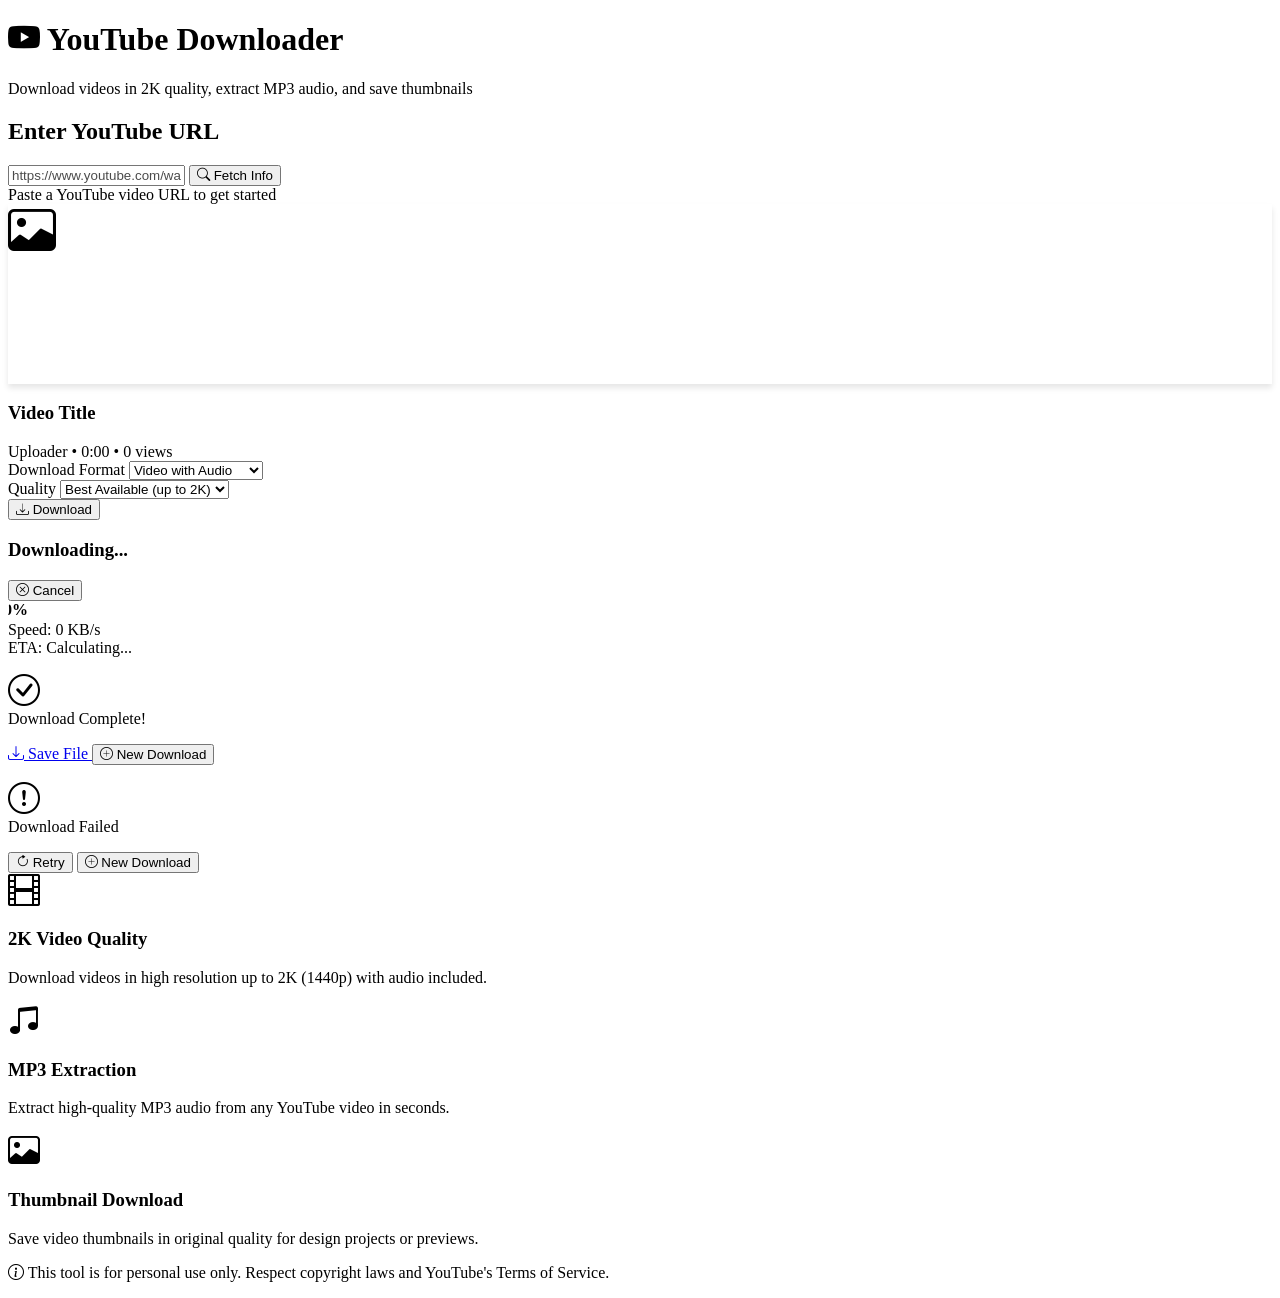
==== templates/index.html @ a752d5a1 "Initial commit of FreeYtZone website" ====
<!DOCTYPE html>
<html lang="en" data-bs-theme="dark">
<head>
    <meta charset="UTF-8">
    <meta name="viewport" content="width=device-width, initial-scale=1.0">
    <title>YouTube Downloader</title>
    <link href="https://cdn.replit.com/agent/bootstrap-agent-dark-theme.min.css" rel="stylesheet">
    <link href="https://cdn.jsdelivr.net/npm/bootstrap-icons@1.11.1/font/bootstrap-icons.css" rel="stylesheet">
    <link href="/static/css/custom.css" rel="stylesheet">
</head>
<body>
    <div class="container py-4">
        <header class="text-center mb-5">
            <h1 class="display-4">
                <i class="bi bi-youtube text-danger"></i> 
                YouTube Downloader
            </h1>
            <p class="lead">Download videos in 2K quality, extract MP3 audio, and save thumbnails</p>
        </header>

        <div class="row justify-content-center">
            <div class="col-md-10">
                <div class="card mb-4 border-0 shadow">
                    <div class="card-body p-4">
                        <h2 class="card-title h4 mb-3">Enter YouTube URL</h2>
                        <div class="input-group mb-3">
                            <input type="text" id="youtube-url" class="form-control form-control-lg" 
                                placeholder="https://www.youtube.com/watch?v=..." 
                                aria-label="YouTube URL">
                            <button class="btn btn-primary btn-lg" id="fetch-info-btn" type="button">
                                <i class="bi bi-search"></i> Fetch Info
                            </button>
                        </div>
                        <div class="form-text">
                            Paste a YouTube video URL to get started
                        </div>
                    </div>
                </div>

                <!-- Video Information Card (Hidden initially) -->
                <div id="video-info-card" class="card mb-4 shadow-sm d-none">
                    <div class="card-body p-4">
                        <div class="row">
                            <div class="col-md-4 mb-3 mb-md-0">
                                <div id="thumbnail-container" class="rounded overflow-hidden bg-dark d-flex align-items-center justify-content-center" style="height: 180px;">
                                    <i class="bi bi-image text-secondary" style="font-size: 3rem;"></i>
                                </div>
                            </div>
                            <div class="col-md-8">
                                <h3 id="video-title" class="h5 mb-2">Video Title</h3>
                                <div class="mb-2 small text-secondary">
                                    <span id="video-uploader">Uploader</span> • 
                                    <span id="video-duration">0:00</span> • 
                                    <span id="video-views">0 views</span>
                                </div>
                                
                                <div class="mb-3">
                                    <label for="format-select" class="form-label">Download Format</label>
                                    <select class="form-select" id="format-select">
                                        <option value="video">Video with Audio</option>
                                        <option value="audio">Audio Only (MP3)</option>
                                        <option value="thumbnail">Original Thumbnail</option>
                                    </select>
                                </div>
                                
                                <div id="quality-container" class="mb-3">
                                    <label for="quality-select" class="form-label">Quality</label>
                                    <select class="form-select" id="quality-select">
                                        <option value="best">Best Available (up to 2K)</option>
                                        <!-- Dynamic options will be added here -->
                                    </select>
                                </div>
                                
                                <div class="d-grid">
                                    <button id="download-btn" class="btn btn-success">
                                        <i class="bi bi-download"></i> Download
                                    </button>
                                </div>
                            </div>
                        </div>
                    </div>
                </div>

                <!-- Download Progress Card (Hidden initially) -->
                <div id="download-progress-card" class="card mb-4 shadow-sm d-none">
                    <div class="card-body p-4">
                        <div class="d-flex align-items-center justify-content-between mb-3">
                            <h3 class="h5 mb-0">Downloading...</h3>
                            <button id="cancel-btn" class="btn btn-sm btn-outline-danger">
                                <i class="bi bi-x-circle"></i> Cancel
                            </button>
                        </div>
                        
                        <div class="progress mb-2" style="height: 20px;">
                            <div id="progress-bar" class="progress-bar progress-bar-striped progress-bar-animated" 
                                 role="progressbar" style="width: 0%;" 
                                 aria-valuenow="0" aria-valuemin="0" aria-valuemax="100">0%</div>
                        </div>
                        
                        <div class="d-flex justify-content-between small text-secondary">
                            <div id="download-speed">Speed: 0 KB/s</div>
                            <div id="download-eta">ETA: Calculating...</div>
                        </div>
                        
                        <div id="download-complete-container" class="mt-3 text-center d-none">
                            <p class="text-success mb-3">
                                <i class="bi bi-check-circle" style="font-size: 2rem;"></i><br>
                                Download Complete!
                            </p>
                            <a id="download-link" href="#" class="btn btn-primary" download>
                                <i class="bi bi-download"></i> Save File
                            </a>
                            <button id="new-download-btn" class="btn btn-outline-secondary ms-2">
                                <i class="bi bi-plus-circle"></i> New Download
                            </button>
                        </div>
                        
                        <div id="download-error-container" class="mt-3 text-center d-none">
                            <p class="text-danger mb-3">
                                <i class="bi bi-exclamation-circle" style="font-size: 2rem;"></i><br>
                                Download Failed
                            </p>
                            <p id="error-message" class="text-danger"></p>
                            <button id="retry-btn" class="btn btn-outline-primary">
                                <i class="bi bi-arrow-clockwise"></i> Retry
                            </button>
                            <button id="new-download-btn-error" class="btn btn-outline-secondary ms-2">
                                <i class="bi bi-plus-circle"></i> New Download
                            </button>
                        </div>
                    </div>
                </div>
            </div>
        </div>

        <!-- Information Cards -->
        <div class="row mt-3 g-4">
            <div class="col-md-4">
                <div class="card h-100 border-0 shadow-sm">
                    <div class="card-body p-4 text-center">
                        <i class="bi bi-film text-primary mb-3" style="font-size: 2rem;"></i>
                        <h3 class="h5">2K Video Quality</h3>
                        <p class="card-text">Download videos in high resolution up to 2K (1440p) with audio included.</p>
                    </div>
                </div>
            </div>
            <div class="col-md-4">
                <div class="card h-100 border-0 shadow-sm">
                    <div class="card-body p-4 text-center">
                        <i class="bi bi-music-note-beamed text-success mb-3" style="font-size: 2rem;"></i>
                        <h3 class="h5">MP3 Extraction</h3>
                        <p class="card-text">Extract high-quality MP3 audio from any YouTube video in seconds.</p>
                    </div>
                </div>
            </div>
            <div class="col-md-4">
                <div class="card h-100 border-0 shadow-sm">
                    <div class="card-body p-4 text-center">
                        <i class="bi bi-image text-info mb-3" style="font-size: 2rem;"></i>
                        <h3 class="h5">Thumbnail Download</h3>
                        <p class="card-text">Save video thumbnails in original quality for design projects or previews.</p>
                    </div>
                </div>
            </div>
        </div>

        <!-- Footer -->
        <footer class="mt-5 text-center text-secondary small">
            <p>
                <i class="bi bi-info-circle"></i> This tool is for personal use only. Respect copyright laws and YouTube's Terms of Service.
            </p>
        </footer>
    </div>

    <script src="https://cdn.jsdelivr.net/npm/bootstrap@5.3.0-alpha1/dist/js/bootstrap.bundle.min.js"></script>
    <script src="/static/js/script.js"></script>
</body>
</html>
---- static/css/custom.css ----
/* Custom styles for YouTube Downloader */

/* Remove default outline on form controls and buttons */
.form-control:focus,
.btn:focus,
.form-select:focus {
    box-shadow: 0 0 0 0.2rem rgba(13, 110, 253, 0.25);
}

/* Custom thumbnail container with smooth transition */
#thumbnail-container {
    transition: all 0.3s ease;
    box-shadow: 0 4px 6px rgba(0, 0, 0, 0.1);
    background-size: cover;
    background-position: center;
    background-repeat: no-repeat;
}

/* Progress bar custom styling */
.progress {
    height: 25px;
    background-color: var(--bs-dark);
    border-radius: 0.5rem;
    overflow: hidden;
}

.progress-bar {
    font-weight: bold;
    padding: 0 0.5rem;
    display: flex;
    align-items: center;
    justify-content: center;
    transition: width 0.5s ease;
}

/* Card hover effects */
.card {
    transition: transform 0.3s ease, box-shadow 0.3s ease;
}

.card:hover {
    transform: translateY(-5px);
    box-shadow: 0 10px 20px rgba(0, 0, 0, 0.1) !important;
}

/* Animation for the download complete icon */
@keyframes pulse {
    0% { transform: scale(1); }
    50% { transform: scale(1.1); }
    100% { transform: scale(1); }
}

#download-complete-container .bi-check-circle,
#download-error-container .bi-exclamation-circle {
    animation: pulse 2s infinite;
}

/* Button hover effects */
.btn {
    transition: all 0.3s ease;
}

.btn-primary:hover {
    background-color: var(--bs-primary);
    filter: brightness(1.1);
}

.btn-success:hover {
    background-color: var(--bs-success);
    filter: brightness(1.1);
}

/* Improved focus styles for accessibility */
a:focus, button:focus, input:focus, select:focus {
    outline: 2px solid var(--bs-primary);
    outline-offset: 2px;
}

/* Custom placeholder color */
::placeholder {
    color: var(--bs-secondary) !important;
    opacity: 0.7 !important;
}

/* Loading spinner */
.spinner-border {
    width: 1.5rem;
    height: 1.5rem;
}
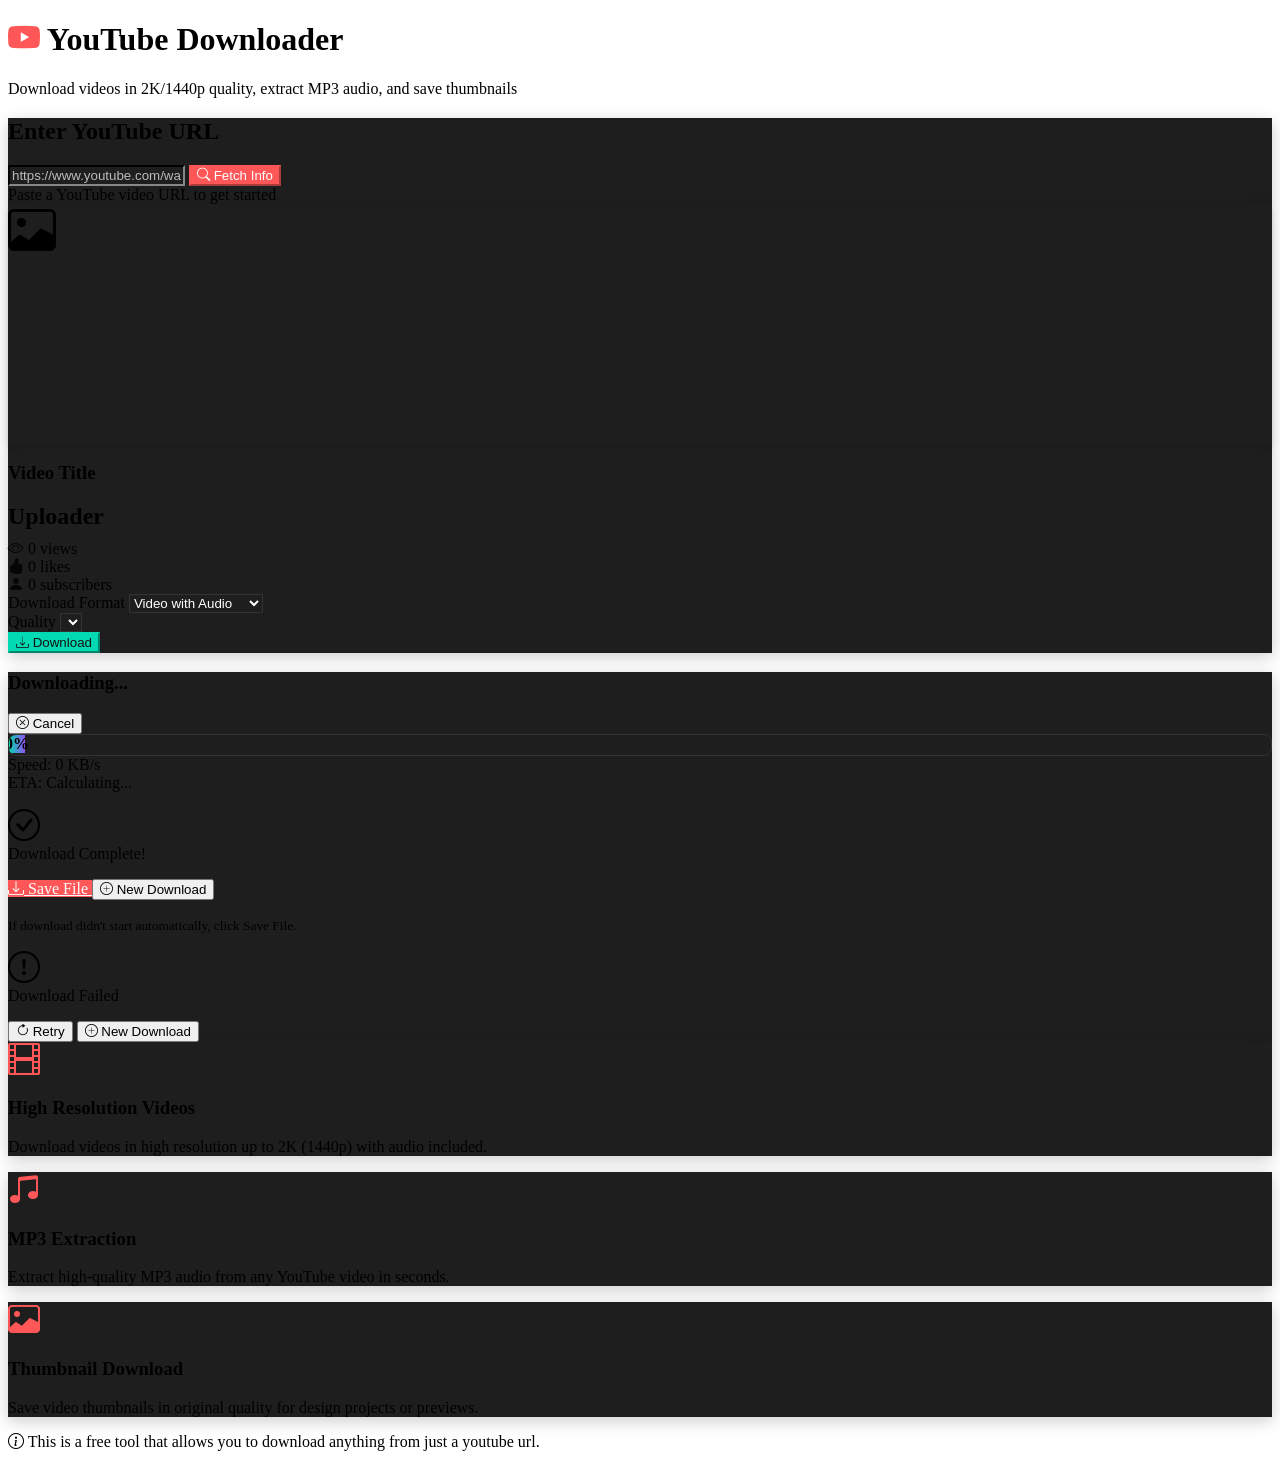
==== commit aa91c820: "Enhanced: Improved 2K/1440p quality detection and display + fixed linting errors" ====
--- a/templates/index.html
+++ b/templates/index.html
@@ -15,7 +15,7 @@
                 <i class="bi bi-youtube text-danger"></i> 
                 YouTube Downloader
             </h1>
-            <p class="lead">Download videos in 2K quality, extract MP3 audio, and save thumbnails</p>
+            <p class="lead">Download videos in <span class="badge bg-success">2K/1440p</span> quality, extract MP3 audio, and save thumbnails</p>
         </header>
 
         <div class="row justify-content-center">
@@ -42,16 +42,32 @@
                     <div class="card-body p-4">
                         <div class="row">
                             <div class="col-md-4 mb-3 mb-md-0">
-                                <div id="thumbnail-container" class="rounded overflow-hidden bg-dark d-flex align-items-center justify-content-center" style="height: 180px;">
+                                <div id="thumbnail-container" class="position-relative rounded overflow-hidden bg-dark d-flex align-items-center justify-content-center" style="height: 240px;">
                                     <i class="bi bi-image text-secondary" style="font-size: 3rem;"></i>
                                 </div>
                             </div>
                             <div class="col-md-8">
                                 <h3 id="video-title" class="h5 mb-2">Video Title</h3>
-                                <div class="mb-2 small text-secondary">
-                                    <span id="video-uploader">Uploader</span> • 
-                                    <span id="video-duration">0:00</span> • 
-                                    <span id="video-views">0 views</span>
+                                <div class="mb-3">
+                                    <div class="d-flex align-items-center mb-2">
+                                        <img id="channel-logo" src="" alt="Channel Logo" class="channel-logo rounded-circle me-2" style="display:none; width:56px; height:56px;">
+                                        <span id="video-uploader" class="fs-4 fw-bold">Uploader</span>
+                                    </div>
+                                    
+                                    <div class="video-stats d-flex flex-wrap gap-3 text-secondary">
+                                        <div class="d-flex align-items-center">
+                                            <i class="bi bi-eye me-1"></i>
+                                            <span id="video-views">0 views</span>
+                                        </div>
+                                        <div class="d-flex align-items-center">
+                                            <i class="bi bi-hand-thumbs-up-fill me-1"></i>
+                                            <span id="video-likes">0 likes</span>
+                                        </div>
+                                        <div class="d-flex align-items-center">
+                                            <i class="bi bi-person-fill me-1"></i>
+                                            <span id="channel-subscribers">0 subscribers</span>
+                                        </div>
+                                    </div>
                                 </div>
                                 
                                 <div class="mb-3">
@@ -66,9 +82,9 @@
                                 <div id="quality-container" class="mb-3">
                                     <label for="quality-select" class="form-label">Quality</label>
                                     <select class="form-select" id="quality-select">
-                                        <option value="best">Best Available (up to 2K)</option>
                                         <!-- Dynamic options will be added here -->
                                     </select>
+                                    <div id="best-quality-info" class="form-text text-muted"></div>
                                 </div>
                                 
                                 <div class="d-grid">
@@ -113,6 +129,7 @@
                             <button id="new-download-btn" class="btn btn-outline-secondary ms-2">
                                 <i class="bi bi-plus-circle"></i> New Download
                             </button>
+                            <p class="mt-2 text-muted"><small>If download didn't start automatically, click Save File.</small></p>
                         </div>
                         
                         <div id="download-error-container" class="mt-3 text-center d-none">
@@ -139,8 +156,8 @@
                 <div class="card h-100 border-0 shadow-sm">
                     <div class="card-body p-4 text-center">
                         <i class="bi bi-film text-primary mb-3" style="font-size: 2rem;"></i>
-                        <h3 class="h5">2K Video Quality</h3>
-                        <p class="card-text">Download videos in high resolution up to 2K (1440p) with audio included.</p>
+                        <h3 class="h5">High Resolution Videos</h3>
+                        <p class="card-text">Download videos in high resolution up to <span class="badge bg-success">2K (1440p)</span> with audio included.</p>
                     </div>
                 </div>
             </div>
@@ -167,7 +184,7 @@
         <!-- Footer -->
         <footer class="mt-5 text-center text-secondary small">
             <p>
-                <i class="bi bi-info-circle"></i> This tool is for personal use only. Respect copyright laws and YouTube's Terms of Service.
+                <i class="bi bi-info-circle"></i> This is a free tool that allows you to download anything from just a youtube url.
             </p>
         </footer>
     </div>
--- a/static/css/custom.css
+++ b/static/css/custom.css
@@ -11,7 +11,7 @@
 #thumbnail-container {
     transition: all 0.3s ease;
     box-shadow: 0 4px 6px rgba(0, 0, 0, 0.1);
-    background-size: cover;
+    background-size: contain;
     background-position: center;
     background-repeat: no-repeat;
 }
@@ -87,3 +87,179 @@
     width: 1.5rem;
     height: 1.5rem;
 }
+
+/* Channel logo next to uploader */
+.channel-logo {
+    width: 56px;
+    height: 56px;
+    object-fit: cover;
+}
+
+/* Video stats styling */
+.video-stats {
+    margin-top: 10px;
+}
+
+.video-stats i {
+    font-size: 1rem;
+    opacity: 0.8;
+}
+
+/* Duration badge overlay on thumbnail */
+.duration-badge {
+    position: absolute;
+    bottom: 8px;
+    right: 8px;
+    background-color: rgba(0, 0, 0, 0.75);
+    color: #fff;
+    padding: 2px 6px;
+    border-radius: 3px;
+    font-size: 0.75rem;
+}
+
+#video-uploader {
+    font-size: 1.5rem !important;
+    font-weight: bold !important;
+}
+
+[data-bs-theme="dark"] {
+  /* Vibrant and Dynamic color scheme inspired by award-winning websites */
+  --bs-body-bg: #121212; /* Deep dark background */
+  --bs-body-color: #ffffff; /* Crisp white text */
+  --bs-emphasis-color: #ffffff;
+  --bs-secondary-color: #cccccc; /* Light gray for secondary text */
+  
+  --bs-tertiary-bg: #1E1E1E; /* Slightly lighter dark for cards and inputs */
+  --bs-primary: #FF5757; /* Vibrant red-orange as primary color */
+  --bs-primary-rgb: 255, 87, 87;
+  
+  --bs-success: #00D9B2; /* Bright teal as accent/success color */
+  --bs-success-rgb: 0, 217, 178;
+  
+  --bs-border-color: #333333; /* Subtle borders */
+  --bs-link-color: #00D9B2; /* Match accent color for links */
+  --bs-link-hover-color: #40E0D0; /* Lighter version on hover */
+
+  /* YouTube-themed accent for the logo */
+  --theme-accent-icon: #FF5757;
+  
+  /* Additional colors for variety */
+  --vibrant-purple: #9352F3;
+  --vibrant-purple-rgb: 147, 82, 243;
+  --soft-yellow: #FFC857;
+}
+
+/* Override existing styles for specific elements to use new theme */
+[data-bs-theme="dark"] .display-4 .bi-youtube {
+  color: var(--theme-accent-icon) !important;
+}
+
+[data-bs-theme="dark"] .progress {
+  background-color: var(--bs-tertiary-bg); 
+  border: 1px solid #333;
+}
+
+[data-bs-theme="dark"] .progress-bar {
+  background: linear-gradient(90deg, var(--bs-success) 0%, var(--vibrant-purple) 100%);
+  color: #000;
+  font-weight: 600;
+}
+
+[data-bs-theme="dark"] .form-control,
+[data-bs-theme="dark"] .form-select {
+  background-color: var(--bs-tertiary-bg);
+  border-color: var(--bs-border-color);
+  color: var(--bs-body-color);
+}
+
+[data-bs-theme="dark"] .form-control::placeholder,
+[data-bs-theme="dark"] .form-select::placeholder {
+  color: var(--bs-secondary-color);
+  opacity: 0.7;
+}
+
+[data-bs-theme="dark"] .btn-primary {
+  background-color: var(--bs-primary);
+  border-color: var(--bs-primary);
+  color: var(--bs-body-color);
+}
+
+[data-bs-theme="dark"] .btn-primary:hover {
+  background-color: #FF7070;
+  border-color: #FF7070;
+}
+
+[data-bs-theme="dark"] .btn-success {
+  background-color: var(--bs-success);
+  border-color: var(--bs-success);
+  color: #121212;
+  font-weight: 500;
+}
+
+[data-bs-theme="dark"] .btn-success:hover {
+  background-color: #00F5C8;
+  border-color: #00F5C8;
+}
+
+[data-bs-theme="dark"] .btn-outline-secondary {
+  --bs-btn-color: var(--bs-secondary-color);
+  --bs-btn-border-color: var(--bs-secondary-color);
+  --bs-btn-hover-bg: #444444;
+  --bs-btn-hover-color: var(--bs-body-color);
+  --bs-btn-active-bg: #444444;
+  --bs-btn-active-color: var(--bs-body-color);
+}
+
+[data-bs-theme="dark"] .btn-outline-danger {
+  --bs-btn-color: var(--bs-primary);
+  --bs-btn-border-color: var(--bs-primary);
+  --bs-btn-hover-bg: var(--bs-primary);
+  --bs-btn-hover-color: var(--bs-body-color);
+}
+
+[data-bs-theme="dark"] .card {
+  background-color: var(--bs-tertiary-bg);
+  border: none;
+  box-shadow: 0 4px 15px rgba(0, 0, 0, 0.2);
+}
+
+[data-bs-theme="dark"] .card-body {
+  border-radius: inherit;
+}
+
+[data-bs-theme="dark"] .card:hover {
+  box-shadow: 0 8px 25px rgba(255, 87, 87, 0.15) !important;
+}
+
+/* Custom styling for information cards */
+[data-bs-theme="dark"] .row.mt-3 .card:nth-child(1) i {
+  color: var(--bs-primary) !important;
+}
+
+[data-bs-theme="dark"] .row.mt-3 .card:nth-child(2) i {
+  color: var(--vibrant-purple) !important;
+}
+
+[data-bs-theme="dark"] .row.mt-3 .card:nth-child(3) i {
+  color: var(--bs-success) !important;
+}
+
+/* Ensure existing focus style uses the new primary color */
+[data-bs-theme="dark"] .form-control:focus,
+[data-bs-theme="dark"] .btn:focus,
+[data-bs-theme="dark"] .form-select:focus {
+  box-shadow: 0 0 0 0.2rem rgba(var(--bs-primary-rgb), 0.3);
+}
+
+[data-bs-theme="dark"] a:focus, 
+[data-bs-theme="dark"] button:focus, 
+[data-bs-theme="dark"] input:focus, 
+[data-bs-theme="dark"] select:focus {
+  outline-color: var(--bs-primary);
+}
+
+/* Best quality info text styling */
+[data-bs-theme="dark"] #best-quality-info {
+  color: var(--soft-yellow) !important;
+  font-weight: 500;
+}
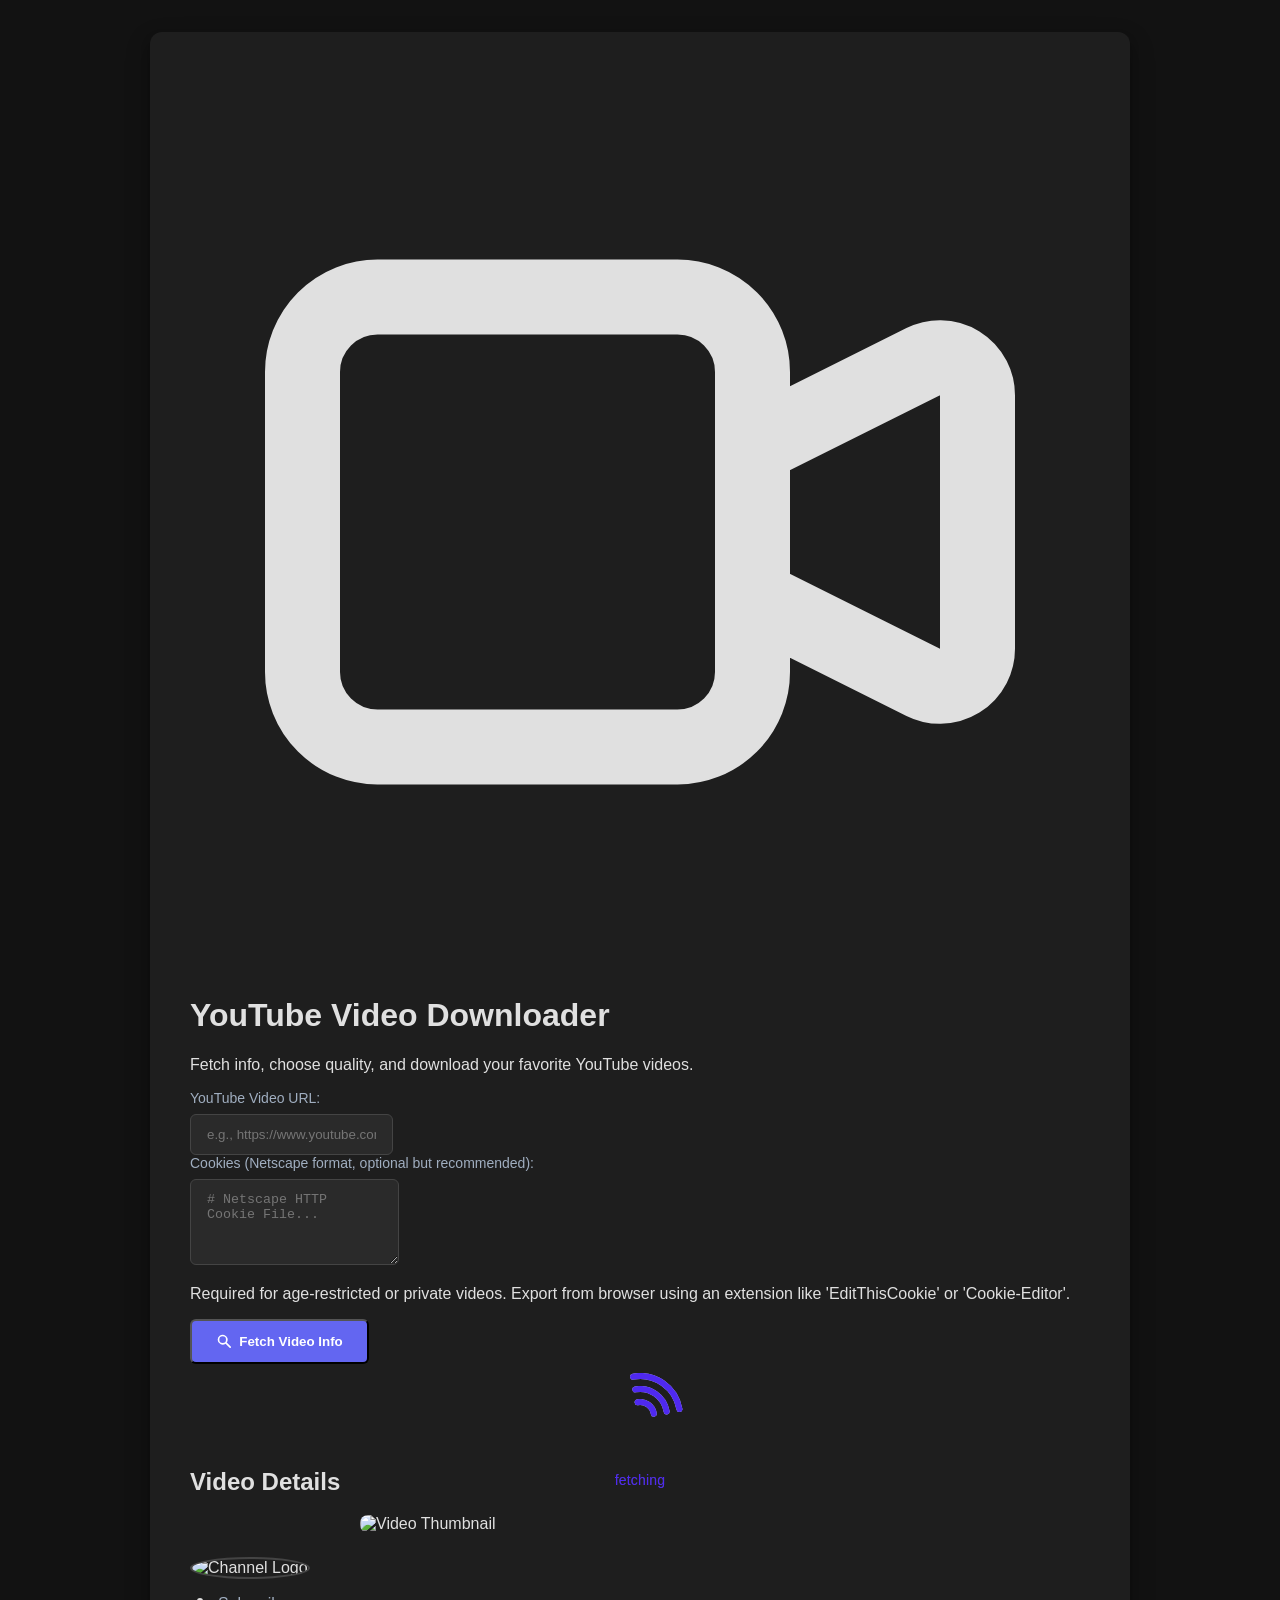
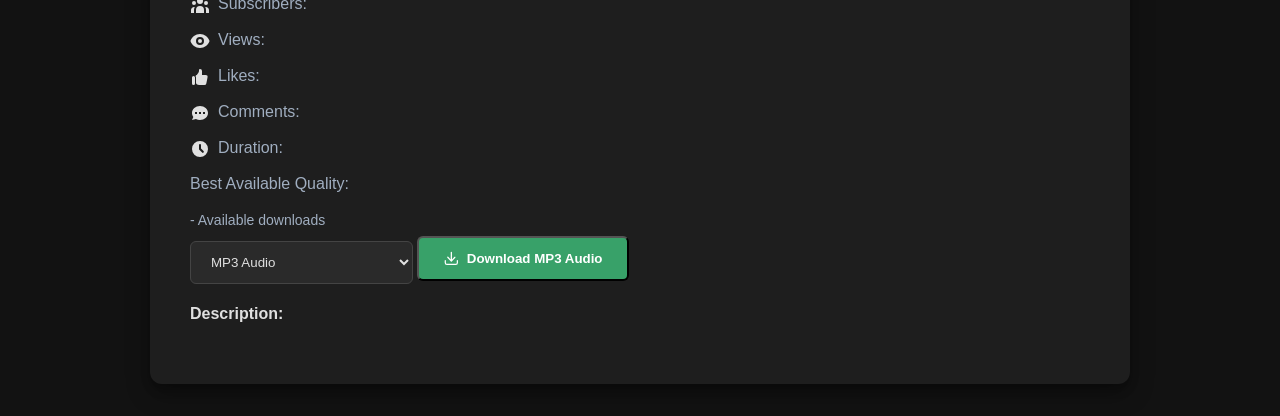
==== commit 8dccec48: "Enhanced cookie handling to improve YouTube bot detection avoidance" ====
--- a/templates/index.html
+++ b/templates/index.html
@@ -1,195 +1,852 @@
 <!DOCTYPE html>
-<html lang="en" data-bs-theme="dark">
+<html lang="en">
 <head>
     <meta charset="UTF-8">
     <meta name="viewport" content="width=device-width, initial-scale=1.0">
-    <title>YouTube Downloader</title>
-    <link href="https://cdn.replit.com/agent/bootstrap-agent-dark-theme.min.css" rel="stylesheet">
-    <link href="https://cdn.jsdelivr.net/npm/bootstrap-icons@1.11.1/font/bootstrap-icons.css" rel="stylesheet">
-    <link href="/static/css/custom.css" rel="stylesheet">
+    <title>YouTube Video Downloader</title>
+    <link href="https://cdn.jsdelivr.net/npm/tailwindcss@2.2.19/dist/tailwind.min.css" rel="stylesheet">
+    <style>
+        body {
+            font-family: 'Inter', -apple-system, BlinkMacSystemFont, "Segoe UI", Roboto, Oxygen, Ubuntu, Cantarell, "Fira Sans", "Droid Sans", "Helvetica Neue", sans-serif;
+            background-color: #121212; /* Even darker background */
+            color: #e0e0e0;
+            -webkit-font-smoothing: antialiased;
+            -moz-osx-font-smoothing: grayscale;
+        }
+        .container {
+            max-width: 900px; /* Wider container */
+            margin: 2rem auto;
+            padding: 2.5rem;
+            background-color: #1e1e1e; /* Slightly lighter card background */
+            border-radius: 12px; /* More rounded corners */
+            box-shadow: 0 10px 25px rgba(0, 0, 0, 0.3), 0 6px 10px rgba(0,0,0,0.22);
+        }
+        input, select, textarea {
+            background-color: #2a2a2a; /* Darker input fields */
+            color: #e0e0e0;
+            border: 1px solid #444;
+            border-radius: 6px;
+            padding: 0.75rem 1rem;
+        }
+        input:focus, select:focus, textarea:focus {
+            border-color: #6366f1; /* Indigo focus */
+            box-shadow: 0 0 0 3px rgba(99, 102, 241, 0.5);
+            outline: none;
+        }
+        .btn {
+            padding: 0.75rem 1.5rem;
+            border-radius: 6px;
+            font-weight: 600;
+            transition: all 0.2s ease-in-out;
+            display: inline-flex;
+            align-items: center;
+            justify-content: center;
+        }
+        .btn-primary {
+            background-color: #6366f1; /* Indigo button */
+            color: white;
+        }
+        .btn-primary:hover {
+            background-color: #4f46e5;
+        }
+        .btn-secondary {
+            background-color: #38a169; /* Green button */
+            color: white;
+        }
+        .btn-secondary:hover {
+            background-color: #2f855a;
+        }
+        #videoInfo img#thumbnail {
+            width: 100%;
+            max-width: 560px; /* Further Increased thumbnail width */
+            border-radius: 8px;
+            margin-bottom: 1.5rem; /* Added more margin */
+            display: block; /* Ensure it behaves as a block for centering if needed */
+            margin-left: auto;
+            margin-right: auto;
+        }
+        img#channelLogo {
+            width: 60px; /* Larger channel logo */
+            height: 60px;
+            border-radius: 50%; /* Circular logo */
+            margin-right: 0.75rem;
+            border: 2px solid #444;
+        }
+        
+        /* WiFi Loading Animation from UIverse */
+        #wifi-loader {
+          --background: #62abff;
+          --front-color: #4f29f0;
+          --back-color: #c3c8de;
+          --text-color: #414856;
+          width: 64px;
+          height: 64px;
+          border-radius: 50px;
+          position: relative;
+          display: flex;
+          justify-content: center;
+          align-items: center;
+          margin: 20px auto;
+        }
+
+        #wifi-loader svg {
+          position: absolute;
+          display: flex;
+          justify-content: center;
+          align-items: center;
+        }
+
+        #wifi-loader svg circle {
+          position: absolute;
+          fill: none;
+          stroke-width: 6px;
+          stroke-linecap: round;
+          stroke-linejoin: round;
+          transform: rotate(-100deg);
+          transform-origin: center;
+        }
+
+        #wifi-loader svg circle.back {
+          stroke: var(--back-color);
+        }
+
+        #wifi-loader svg circle.front {
+          stroke: var(--front-color);
+        }
+
+        #wifi-loader svg.circle-outer {
+          height: 86px;
+          width: 86px;
+        }
+
+        #wifi-loader svg.circle-outer circle {
+          stroke-dasharray: 62.75 188.25;
+        }
+
+        #wifi-loader svg.circle-outer circle.back {
+          animation: circle-outer135 1.8s ease infinite 0.3s;
+        }
+
+        #wifi-loader svg.circle-outer circle.front {
+          animation: circle-outer135 1.8s ease infinite 0.15s;
+        }
+
+        #wifi-loader svg.circle-middle {
+          height: 60px;
+          width: 60px;
+        }
+
+        #wifi-loader svg.circle-middle circle {
+          stroke-dasharray: 42.5 127.5;
+        }
+
+        #wifi-loader svg.circle-middle circle.back {
+          animation: circle-middle6123 1.8s ease infinite 0.25s;
+        }
+
+        #wifi-loader svg.circle-middle circle.front {
+          animation: circle-middle6123 1.8s ease infinite 0.1s;
+        }
+
+        #wifi-loader svg.circle-inner {
+          height: 34px;
+          width: 34px;
+        }
+
+        #wifi-loader svg.circle-inner circle {
+          stroke-dasharray: 22 66;
+        }
+
+        #wifi-loader svg.circle-inner circle.back {
+          animation: circle-inner162 1.8s ease infinite 0.2s;
+        }
+
+        #wifi-loader svg.circle-inner circle.front {
+          animation: circle-inner162 1.8s ease infinite 0.05s;
+        }
+
+        #wifi-loader .text {
+          position: absolute;
+          bottom: -40px;
+          display: flex;
+          justify-content: center;
+          align-items: center;
+          text-transform: lowercase;
+          font-weight: 500;
+          font-size: 14px;
+          letter-spacing: 0.2px;
+        }
+
+        #wifi-loader .text::before, #wifi-loader .text::after {
+          content: attr(data-text);
+        }
+
+        #wifi-loader .text::before {
+          color: var(--text-color);
+        }
+
+        #wifi-loader .text::after {
+          color: var(--front-color);
+          animation: text-animation76 3.6s ease infinite;
+          position: absolute;
+          left: 0;
+        }
+
+        @keyframes circle-outer135 {
+          0% {
+            stroke-dashoffset: 25;
+          }
+
+          25% {
+            stroke-dashoffset: 0;
+          }
+
+          65% {
+            stroke-dashoffset: 301;
+          }
+
+          80% {
+            stroke-dashoffset: 276;
+          }
+
+          100% {
+            stroke-dashoffset: 276;
+          }
+        }
+
+        @keyframes circle-middle6123 {
+          0% {
+            stroke-dashoffset: 17;
+          }
+
+          25% {
+            stroke-dashoffset: 0;
+          }
+
+          65% {
+            stroke-dashoffset: 204;
+          }
+
+          80% {
+            stroke-dashoffset: 187;
+          }
+
+          100% {
+            stroke-dashoffset: 187;
+          }
+        }
+
+        @keyframes circle-inner162 {
+          0% {
+            stroke-dashoffset: 9;
+          }
+
+          25% {
+            stroke-dashoffset: 0;
+          }
+
+          65% {
+            stroke-dashoffset: 106;
+          }
+
+          80% {
+            stroke-dashoffset: 97;
+          }
+
+          100% {
+            stroke-dashoffset: 97;
+          }
+        }
+
+        @keyframes text-animation76 {
+          0% {
+            clip-path: inset(0 100% 0 0);
+          }
+
+          50% {
+            clip-path: inset(0);
+          }
+
+          100% {
+            clip-path: inset(0 0 0 100%);
+          }
+        }
+        
+        /* Original spinner - keeping for reference but not using */
+        .spinner {
+            border: 4px solid rgba(224, 224, 224, 0.2);
+            border-radius: 50%;
+            border-top: 4px solid #6366f1; /* Indigo spinner */
+            width: 48px;
+            height: 48px;
+            animation: spin 1s linear infinite;
+            margin: 20px auto;
+            display: none; /* Hide the original spinner */
+        }
+        @keyframes spin {
+            0% { transform: rotate(0deg); }
+            100% { transform: rotate(360deg); }
+        }
+        .error-message {
+            color: #f87171; /* Red error message */
+            background-color: rgba(239, 68, 68, 0.1);
+            padding: 1rem;
+            border-radius: 6px;
+            border: 1px solid #ef4444;
+            display: flex;
+            align-items: center;
+        }
+        .info-label {
+            font-weight: 500;
+            color: #a0aec0; /* Lighter gray for labels */
+        }
+        .info-value {
+            color: #e2e8f0;
+        }
+        .form-label {
+            font-size: 0.875rem;
+            font-weight: 500;
+            color: #a0aec0;
+            margin-bottom: 0.5rem;
+            display: block;
+        }
+        .icon {
+            width: 1.25em;
+            height: 1.25em;
+            margin-right: 0.5em;
+            vertical-align: middle;
+        }
+        /* Success Checkmark Animation */
+        .checkmark__circle {
+            stroke-dasharray: 166;
+            stroke-dashoffset: 166;
+            stroke-width: 2;
+            stroke-miterlimit: 10;
+            stroke: #4ade80; /* Green-400 */
+            fill: none;
+            animation: stroke 0.6s cubic-bezier(0.65, 0, 0.45, 1) forwards;
+        }
+        .checkmark {
+            width: 56px;
+            height: 56px;
+            border-radius: 50%;
+            display: none; /* Hidden by default */
+            stroke-width: 2;
+            stroke: #fff;
+            stroke-miterlimit: 10;
+            margin: 0 auto 10px auto; /* Centered with margin */
+            box-shadow: inset 0px 0px 0px #4ade80;
+            animation: fill .4s ease-in-out .4s forwards, scale .3s ease-in-out .9s both;
+        }
+        .checkmark__check {
+            transform-origin: 50% 50%;
+            stroke-dasharray: 48;
+            stroke-dashoffset: 48;
+            animation: stroke 0.3s cubic-bezier(0.65, 0, 0.45, 1) 0.8s forwards;
+        }
+        @keyframes stroke {
+            100% {
+                stroke-dashoffset: 0;
+            }
+        }
+        @keyframes scale {
+            0%, 100% {
+                transform: none;
+            }
+            50% {
+                transform: scale3d(1.1, 1.1, 1);
+            }
+        }
+        @keyframes fill {
+            100% {
+                box-shadow: inset 0px 0px 0px 30px #4ade80;
+            }
+        }
+    </style>
 </head>
-<body>
-    <div class="container py-4">
-        <header class="text-center mb-5">
-            <h1 class="display-4">
-                <i class="bi bi-youtube text-danger"></i> 
-                YouTube Downloader
-            </h1>
-            <p class="lead">Download videos in <span class="badge bg-success">2K/1440p</span> quality, extract MP3 audio, and save thumbnails</p>
+<body class="text-gray-200">
+    <div class="container">
+        <header class="text-center mb-10">
+            <svg class="w-16 h-16 text-indigo-400 mx-auto mb-3" xmlns="http://www.w3.org/2000/svg" fill="none" viewBox="0 0 24 24" stroke="currentColor">
+                <path stroke-linecap="round" stroke-linejoin="round" stroke-width="2" d="M15 10l4.553-2.276A1 1 0 0121 8.618v6.764a1 1 0 01-1.447.894L15 14M5 18h8a2 2 0 002-2V8a2 2 0 00-2-2H5a2 2 0 00-2 2v8a2 2 0 002 2z" />
+            </svg>
+            <h1 class="text-4xl font-bold text-indigo-300">YouTube Video Downloader</h1>
+            <p class="text-gray-400 mt-2">Fetch info, choose quality, and download your favorite YouTube videos.</p>
         </header>
 
-        <div class="row justify-content-center">
-            <div class="col-md-10">
-                <div class="card mb-4 border-0 shadow">
-                    <div class="card-body p-4">
-                        <h2 class="card-title h4 mb-3">Enter YouTube URL</h2>
-                        <div class="input-group mb-3">
-                            <input type="text" id="youtube-url" class="form-control form-control-lg" 
-                                placeholder="https://www.youtube.com/watch?v=..." 
-                                aria-label="YouTube URL">
-                            <button class="btn btn-primary btn-lg" id="fetch-info-btn" type="button">
-                                <i class="bi bi-search"></i> Fetch Info
-                            </button>
-                        </div>
-                        <div class="form-text">
-                            Paste a YouTube video URL to get started
-                        </div>
+        <div class="space-y-6">
+            <div>
+                <label for="youtubeUrl" class="form-label">YouTube Video URL:</label>
+                <input type="text" id="youtubeUrl" class="w-full" placeholder="e.g., https://www.youtube.com/watch?v=dQw4w9WgXcQ">
+            </div>
+
+            <div>
+                <label for="cookiesContent" class="form-label">Cookies (Netscape format, optional but recommended):</label>
+                <textarea id="cookiesContent" rows="4" class="w-full" placeholder="# Netscape HTTP Cookie File..."></textarea>
+                <p class="text-xs text-gray-500 mt-1">Required for age-restricted or private videos. Export from browser using an extension like 'EditThisCookie' or 'Cookie-Editor'.</p>
+            </div>
+
+            <button id="fetchInfoBtn" class="btn btn-primary w-full">
+                <svg class="icon" xmlns="http://www.w3.org/2000/svg" viewBox="0 0 20 20" fill="currentColor">
+                    <path fill-rule="evenodd" d="M8 4a4 4 0 100 8 4 4 0 000-8zM2 8a6 6 0 1110.89 3.476l4.817 4.817a1 1 0 01-1.414 1.414l-4.816-4.816A6 6 0 012 8z" clip-rule="evenodd" />
+                </svg>
+                Fetch Video Info
+            </button>
+        </div>
+
+        <div id="loadingSpinner" class="hidden">
+            <div id="wifi-loader">
+                <svg class="circle-outer" viewBox="0 0 86 86">
+                    <circle class="back" cx="43" cy="43" r="40"></circle>
+                    <circle class="front" cx="43" cy="43" r="40"></circle>
+                    <circle class="new" cx="43" cy="43" r="40"></circle>
+                </svg>
+                <svg class="circle-middle" viewBox="0 0 60 60">
+                    <circle class="back" cx="30" cy="30" r="27"></circle>
+                    <circle class="front" cx="30" cy="30" r="27"></circle>
+                </svg>
+                <svg class="circle-inner" viewBox="0 0 34 34">
+                    <circle class="back" cx="17" cy="17" r="14"></circle>
+                    <circle class="front" cx="17" cy="17" r="14"></circle>
+                </svg>
+                <div class="text" data-text="fetching"></div>
+            </div>
+        </div>
+        <div id="errorMessage" class="error-message my-6" style="display: none;">
+            <svg class="icon text-red-400" xmlns="http://www.w3.org/2000/svg" viewBox="0 0 20 20" fill="currentColor">
+                <path fill-rule="evenodd" d="M18 10a8 8 0 11-16 0 8 8 0 0116 0zm-7 4a1 1 0 11-2 0 1 1 0 012 0zm-1-9a1 1 0 00-1 1v4a1 1 0 102 0V6a1 1 0 00-1-1z" clip-rule="evenodd" />
+            </svg>
+            <span id="errorText"></span>
+        </div>
+
+        <div id="videoInfo" class="mt-10 hidden bg-gray-800 p-6 rounded-lg shadow-md">
+            <h2 class="text-3xl font-semibold mb-6 text-indigo-200 border-b border-gray-700 pb-3">Video Details</h2>
+            <div class="grid md:grid-cols-3 gap-8">
+                <div class="md:col-span-1 flex flex-col items-center">
+                    <img id="thumbnail" src="" alt="Video Thumbnail" class="shadow-lg">
+                </div>
+                <div class="md:col-span-2 space-y-3">
+                    <h3 id="title" class="text-2xl font-bold text-gray-100"></h3>
+                    <div class="flex items-center py-2">
+                        <img id="channelLogo" src="" alt="Channel Logo" class="shadow-sm">
+                        <span id="channelName" class="info-value text-xl font-medium ml-3"></span>
                     </div>
-                </div>
-
-                <!-- Video Information Card (Hidden initially) -->
-                <div id="video-info-card" class="card mb-4 shadow-sm d-none">
-                    <div class="card-body p-4">
-                        <div class="row">
-                            <div class="col-md-4 mb-3 mb-md-0">
-                                <div id="thumbnail-container" class="position-relative rounded overflow-hidden bg-dark d-flex align-items-center justify-content-center" style="height: 240px;">
-                                    <i class="bi bi-image text-secondary" style="font-size: 3rem;"></i>
-                                </div>
-                            </div>
-                            <div class="col-md-8">
-                                <h3 id="video-title" class="h5 mb-2">Video Title</h3>
-                                <div class="mb-3">
-                                    <div class="d-flex align-items-center mb-2">
-                                        <img id="channel-logo" src="" alt="Channel Logo" class="channel-logo rounded-circle me-2" style="display:none; width:56px; height:56px;">
-                                        <span id="video-uploader" class="fs-4 fw-bold">Uploader</span>
-                                    </div>
-                                    
-                                    <div class="video-stats d-flex flex-wrap gap-3 text-secondary">
-                                        <div class="d-flex align-items-center">
-                                            <i class="bi bi-eye me-1"></i>
-                                            <span id="video-views">0 views</span>
-                                        </div>
-                                        <div class="d-flex align-items-center">
-                                            <i class="bi bi-hand-thumbs-up-fill me-1"></i>
-                                            <span id="video-likes">0 likes</span>
-                                        </div>
-                                        <div class="d-flex align-items-center">
-                                            <i class="bi bi-person-fill me-1"></i>
-                                            <span id="channel-subscribers">0 subscribers</span>
-                                        </div>
-                                    </div>
-                                </div>
-                                
-                                <div class="mb-3">
-                                    <label for="format-select" class="form-label">Download Format</label>
-                                    <select class="form-select" id="format-select">
-                                        <option value="video">Video with Audio</option>
-                                        <option value="audio">Audio Only (MP3)</option>
-                                        <option value="thumbnail">Original Thumbnail</option>
-                                    </select>
-                                </div>
-                                
-                                <div id="quality-container" class="mb-3">
-                                    <label for="quality-select" class="form-label">Quality</label>
-                                    <select class="form-select" id="quality-select">
-                                        <!-- Dynamic options will be added here -->
-                                    </select>
-                                    <div id="best-quality-info" class="form-text text-muted"></div>
-                                </div>
-                                
-                                <div class="d-grid">
-                                    <button id="download-btn" class="btn btn-success">
-                                        <i class="bi bi-download"></i> Download
-                                    </button>
-                                </div>
-                            </div>
-                        </div>
-                    </div>
-                </div>
-
-                <!-- Download Progress Card (Hidden initially) -->
-                <div id="download-progress-card" class="card mb-4 shadow-sm d-none">
-                    <div class="card-body p-4">
-                        <div class="d-flex align-items-center justify-content-between mb-3">
-                            <h3 class="h5 mb-0">Downloading...</h3>
-                            <button id="cancel-btn" class="btn btn-sm btn-outline-danger">
-                                <i class="bi bi-x-circle"></i> Cancel
-                            </button>
-                        </div>
-                        
-                        <div class="progress mb-2" style="height: 20px;">
-                            <div id="progress-bar" class="progress-bar progress-bar-striped progress-bar-animated" 
-                                 role="progressbar" style="width: 0%;" 
-                                 aria-valuenow="0" aria-valuemin="0" aria-valuemax="100">0%</div>
-                        </div>
-                        
-                        <div class="d-flex justify-content-between small text-secondary">
-                            <div id="download-speed">Speed: 0 KB/s</div>
-                            <div id="download-eta">ETA: Calculating...</div>
-                        </div>
-                        
-                        <div id="download-complete-container" class="mt-3 text-center d-none">
-                            <p class="text-success mb-3">
-                                <i class="bi bi-check-circle" style="font-size: 2rem;"></i><br>
-                                Download Complete!
-                            </p>
-                            <a id="download-link" href="#" class="btn btn-primary" download>
-                                <i class="bi bi-download"></i> Save File
-                            </a>
-                            <button id="new-download-btn" class="btn btn-outline-secondary ms-2">
-                                <i class="bi bi-plus-circle"></i> New Download
-                            </button>
-                            <p class="mt-2 text-muted"><small>If download didn't start automatically, click Save File.</small></p>
-                        </div>
-                        
-                        <div id="download-error-container" class="mt-3 text-center d-none">
-                            <p class="text-danger mb-3">
-                                <i class="bi bi-exclamation-circle" style="font-size: 2rem;"></i><br>
-                                Download Failed
-                            </p>
-                            <p id="error-message" class="text-danger"></p>
-                            <button id="retry-btn" class="btn btn-outline-primary">
-                                <i class="bi bi-arrow-clockwise"></i> Retry
-                            </button>
-                            <button id="new-download-btn-error" class="btn btn-outline-secondary ms-2">
-                                <i class="bi bi-plus-circle"></i> New Download
-                            </button>
-                        </div>
-                    </div>
+                    <p class="flex items-center"><svg class="icon text-gray-400 mr-2" xmlns="http://www.w3.org/2000/svg" viewBox="0 0 20 20" fill="currentColor"><path d="M13 6a3 3 0 11-6 0 3 3 0 016 0zM18 8a2 2 0 11-4 0 2 2 0 014 0zM14 15a4 4 0 00-8 0v3h8v-3zM6 8a2 2 0 11-4 0 2 2 0 014 0zM16 18v-3a5.972 5.972 0 00-.75-2.906A3.005 3.005 0 0119 15v3h-3zM4.75 12.094A5.973 5.973 0 004 15v3H1v-3a3 3 0 013.75-2.906z" /></svg><span class="info-label">Subscribers:</span> <span id="subscribers" class="info-value ml-1"></span></p>
+                    <p class="flex items-center"><svg class="icon text-gray-400 mr-2" xmlns="http://www.w3.org/2000/svg" viewBox="0 0 20 20" fill="currentColor"><path d="M10 12a2 2 0 100-4 2 2 0 000 4z" /><path fill-rule="evenodd" d="M.458 10C1.732 5.943 5.522 3 10 3s8.268 2.943 9.542 7c-1.274 4.057-5.022 7-9.542 7S1.732 14.057.458 10zM14 10a4 4 0 11-8 0 4 4 0 018 0z" clip-rule="evenodd" /></svg><span class="info-label">Views:</span> <span id="views" class="info-value ml-1"></span></p>
+                    <p class="flex items-center"><svg class="icon text-gray-400 mr-2" xmlns="http://www.w3.org/2000/svg" viewBox="0 0 20 20" fill="currentColor"><path d="M2 10.5a1.5 1.5 0 113 0v6a1.5 1.5 0 01-3 0v-6zM6 10.333v5.43a2 2 0 001.106 1.79l.05.025A4 4 0 008.943 18h5.416a2 2 0 001.962-1.608l1.2-6A2 2 0 0015.56 8H12V4a2 2 0 00-2-2 1 1 0 00-1 1v.667a4 4 0 01-.8 2.4L6.8 7.933a4 4 0 00-.865.205A2 2 0 006 10.333z" /></svg><span class="info-label">Likes:</span> <span id="likes" class="info-value ml-1"></span></p>
+                    <p class="flex items-center"><svg class="icon text-gray-400 mr-2" xmlns="http://www.w3.org/2000/svg" viewBox="0 0 20 20" fill="currentColor"><path fill-rule="evenodd" d="M18 10c0 3.866-3.582 7-8 7a8.841 8.841 0 01-4.083-.98L2 17l1.338-3.123C2.493 12.767 2 11.434 2 10c0-3.866 3.582-7 8-7s8 3.134 8 7zM7 9H5v2h2V9zm8 0h-2v2h2V9zM9 9h2v2H9V9z" clip-rule="evenodd" /></svg><span class="info-label">Comments:</span> <span id="comments" class="info-value ml-1"></span></p>
+                    <p class="flex items-center"><svg class="icon text-gray-400 mr-2" xmlns="http://www.w3.org/2000/svg" viewBox="0 0 20 20" fill="currentColor"><path fill-rule="evenodd" d="M10 18a8 8 0 100-16 8 8 0 000 16zm1-12a1 1 0 10-2 0v4a1 1 0 00.293.707l2.828 2.829a1 1 0 101.415-1.415L11 9.586V6z" clip-rule="evenodd" /></svg><span class="info-label">Duration:</span> <span id="duration" class="info-value ml-1"></span></p>
+                    <p class="mt-3"><span class="info-label">Best Available Quality:</span> <span id="maxQuality" class="info-value font-bold text-green-400 text-lg ml-1"></span></p>
                 </div>
             </div>
-        </div>
-
-        <!-- Information Cards -->
-        <div class="row mt-3 g-4">
-            <div class="col-md-4">
-                <div class="card h-100 border-0 shadow-sm">
-                    <div class="card-body p-4 text-center">
-                        <i class="bi bi-film text-primary mb-3" style="font-size: 2rem;"></i>
-                        <h3 class="h5">High Resolution Videos</h3>
-                        <p class="card-text">Download videos in high resolution up to <span class="badge bg-success">2K (1440p)</span> with audio included.</p>
-                    </div>
+            
+            <div class="mt-8 pt-6 border-t border-gray-700">
+                 <h4 class="form-label text-lg mb-2">- Available downloads</h4>
+                <div class="flex flex-col sm:flex-row items-center gap-4">
+                    <select id="qualitySelect" class="w-full sm:w-auto flex-grow p-3">
+                        <optgroup label="Video Downloads">
+                        </optgroup>
+                        <optgroup label="Audio Downloads" style="color: #4ade80;">
+                        <option value="mp3" style="color: #4ade80;">MP3 Audio</option>
+                        </optgroup>
+                        <optgroup label="Media Assets" style="color: #60a5fa;">
+                            <option value="thumbnail" style="color: #60a5fa;">Download Thumbnail</option>
+                            <option value="logo" style="color: #60a5fa;">Download Youtuber's logo</option>
+                        </optgroup>
+                    </select>
+                    <button id="downloadBtn" class="btn btn-secondary w-full sm:w-auto">
+                        <svg class="icon" xmlns="http://www.w3.org/2000/svg" viewBox="0 0 20 20" fill="currentColor">
+                            <path d="M10.75 2.75a.75.75 0 00-1.5 0v8.614L6.295 8.235a.75.75 0 10-1.09 1.03l4.25 4.5a.75.75 0 001.09 0l4.25-4.5a.75.75 0 00-1.09-1.03l-2.905 3.079V2.75z" />
+                            <path d="M3.5 12.75a.75.75 0 00-1.5 0v2.5A2.75 2.75 0 004.75 18h10.5A2.75 2.75 0 0018 15.25v-2.5a.75.75 0 00-1.5 0v2.5c0 .69-.56 1.25-1.25 1.25H4.75c-.69 0-1.25-.56-1.25-1.25v-2.5z" />
+                        </svg>
+                        Download Selected Format
+                    </button>
+                </div>
+                <div id="downloadStatus" class="mt-4 text-sm text-center">
+                    <!-- SVG Checkmark will be injected here by JS -->
                 </div>
             </div>
-            <div class="col-md-4">
-                <div class="card h-100 border-0 shadow-sm">
-                    <div class="card-body p-4 text-center">
-                        <i class="bi bi-music-note-beamed text-success mb-3" style="font-size: 2rem;"></i>
-                        <h3 class="h5">MP3 Extraction</h3>
-                        <p class="card-text">Extract high-quality MP3 audio from any YouTube video in seconds.</p>
-                    </div>
-                </div>
-            </div>
-            <div class="col-md-4">
-                <div class="card h-100 border-0 shadow-sm">
-                    <div class="card-body p-4 text-center">
-                        <i class="bi bi-image text-info mb-3" style="font-size: 2rem;"></i>
-                        <h3 class="h5">Thumbnail Download</h3>
-                        <p class="card-text">Save video thumbnails in original quality for design projects or previews.</p>
-                    </div>
-                </div>
+
+            <div class="mt-8 pt-6 border-t border-gray-700">
+                <h4 class="text-xl font-semibold mb-2 text-indigo-200">Description:</h4>
+                <pre id="description" class="whitespace-pre-wrap text-sm bg-gray-700 p-4 rounded-md max-h-60 overflow-y-auto leading-relaxed"></pre>
             </div>
         </div>
-
-        <!-- Footer -->
-        <footer class="mt-5 text-center text-secondary small">
-            <p>
-                <i class="bi bi-info-circle"></i> This is a free tool that allows you to download anything from just a youtube url.
-            </p>
-        </footer>
     </div>
 
-    <script src="https://cdn.jsdelivr.net/npm/bootstrap@5.3.0-alpha1/dist/js/bootstrap.bundle.min.js"></script>
-    <script src="/static/js/script.js"></script>
+    <script>
+        const fetchInfoBtn = document.getElementById('fetchInfoBtn');
+        const downloadBtn = document.getElementById('downloadBtn');
+        const youtubeUrlInput = document.getElementById('youtubeUrl');
+        const cookiesContentInput = document.getElementById('cookiesContent');
+        const videoInfoDiv = document.getElementById('videoInfo');
+        const loadingSpinner = document.getElementById('loadingSpinner');
+        const errorMessageDiv = document.getElementById('errorMessage');
+        const errorTextSpan = document.getElementById('errorText');
+        const qualitySelect = document.getElementById('qualitySelect');
+        const downloadStatus = document.getElementById('downloadStatus');
+        let currentUrl = '';
+        let currentChannelId = '';
+        let originalDownloadIconHTML = '';
+
+        const MAX_RETRIES = 3;
+        const RETRY_DELAY_MS = 3000; // 3 seconds
+
+        const allVideoQualities = [
+            { value: "2K", text: "2K (1440p)", numeric: 1440 },
+            { value: "1080p", text: "1080p (Full HD)", numeric: 1080 },
+            { value: "720p", text: "720p (HD)", numeric: 720 },
+            { value: "480p", text: "480p", numeric: 480 },
+            { value: "360p", text: "360p", numeric: 360 }
+        ];
+
+        // Helper function for retrying fetch operations
+        async function fetchWithRetries(url, options, maxRetries, delayMs, errorDisplayFn, initialErrorMsg) {
+            let retries = 0;
+            let lastError = null;
+            let firstNetworkErrorDisplayed = false;
+
+            while (retries < maxRetries) {
+                try {
+                    console.log(`Attempt ${retries + 1} for ${url}`);
+                    const response = await fetch(url, options);
+                    if (response.ok) {
+                        return await response.json(); // Success
+                    }
+                    // Server responded with an error (4xx, 5xx)
+                    lastError = await response.json(); // Get error details from server
+                    errorDisplayFn(lastError.error || `Server error: ${response.status}`);
+                    return null; // Don't retry server-side errors
+                } catch (error) {
+                    // Network error or other fetch-related issue
+                    console.error(`Fetch attempt ${retries + 1} failed for ${url}:`, error);
+                    lastError = error; // Store the error object
+                    if (!firstNetworkErrorDisplayed) {
+                        errorDisplayFn(initialErrorMsg); // Show initial error only on the first network failure
+                        firstNetworkErrorDisplayed = true;
+                    }
+                    retries++;
+                    if (retries < maxRetries) {
+                        console.log(`Retrying in ${delayMs / 1000}s... (${retries}/${maxRetries})`);
+                        await new Promise(resolve => setTimeout(resolve, delayMs));
+                    } else {
+                        // All retries exhausted for network error
+                        errorDisplayFn(`${initialErrorMsg} (Failed after ${maxRetries} attempts)`);
+                        return null;
+                    }
+                }
+            }
+            return null; // Should not be reached if logic is correct
+        }
+
+        document.addEventListener('DOMContentLoaded', () => {
+            const btnIcon = downloadBtn.querySelector('svg');
+            if (btnIcon) {
+                originalDownloadIconHTML = btnIcon.outerHTML;
+            } else {
+                // Fallback if SVG not found immediately (e.g. complex rendering)
+                originalDownloadIconHTML = '<svg class="icon" xmlns="http://www.w3.org/2000/svg" viewBox="0 0 20 20" fill="currentColor"><path d="M10.75 2.75a.75.75 0 00-1.5 0v8.614L6.295 8.235a.75.75 0 10-1.09 1.03l4.25 4.5a.75.75 0 001.09 0l4.25-4.5a.75.75 0 00-1.09-1.03l-2.905 3.079V2.75z" /><path d="M3.5 12.75a.75.75 0 00-1.5 0v2.5A2.75 2.75 0 004.75 18h10.5A2.75 2.75 0 0018 15.25v-2.5a.75.75 0 00-1.5 0v2.5c0 .69-.56 1.25-1.25 1.25H4.75c-.69 0-1.25-.56-1.25-1.25v-2.5z" /></svg>';
+            }
+            updateDownloadButtonText(); // Initial call to set button text correctly
+        });
+
+        // Ensure error message and download status are hidden/cleared on initial script execution after DOM is ready
+        if (errorMessageDiv) {
+            errorMessageDiv.style.display = 'none';
+            if (errorTextSpan) {
+                errorTextSpan.textContent = ''; // Explicitly clear on load
+            }
+        }
+        if (downloadStatus) {
+            downloadStatus.textContent = '';
+            downloadStatus.className = 'mt-4 text-sm text-gray-400 text-center'; // Ensure centering and default color
+        }
+
+        // Add event listener to qualitySelect to update downloadBtn text
+        qualitySelect.addEventListener('change', function() {
+            updateDownloadButtonText();
+        });
+        
+        // Function to update download button text based on selected quality
+        function updateDownloadButtonText() {
+            const selectedQuality = qualitySelect.value;
+
+            // Ensure originalDownloadIconHTML is available
+            if (!originalDownloadIconHTML && downloadBtn && downloadBtn.querySelector('svg')) {
+                originalDownloadIconHTML = downloadBtn.querySelector('svg').outerHTML;
+            }
+
+            if (selectedQuality === 'mp3') {
+                downloadBtn.innerHTML = `${originalDownloadIconHTML || ''} Download MP3 Audio`;
+            } else if (selectedQuality === 'thumbnail') {
+                downloadBtn.innerHTML = `${originalDownloadIconHTML || ''} Download Thumbnail`;
+            } else if (selectedQuality === 'logo') {
+                downloadBtn.innerHTML = `${originalDownloadIconHTML || ''} Download Youtuber's Logo`;
+            } else {
+                downloadBtn.innerHTML = `${originalDownloadIconHTML || ''} Download ${selectedQuality} Video`;
+            }
+        }
+
+        fetchInfoBtn.addEventListener('click', async () => {
+            currentUrl = youtubeUrlInput.value.trim();
+            const cookies = cookiesContentInput.value.trim();
+
+            if (!currentUrl) {
+                displayError('Please enter a YouTube URL.');
+                return;
+            }
+
+            // Clear previous info and errors
+            videoInfoDiv.classList.add('hidden');
+            errorMessageDiv.style.display = 'none';
+            if (downloadStatus) downloadStatus.innerHTML = '';
+
+            // Show WiFi loader animation only and hide the button completely
+            loadingSpinner.classList.remove('hidden');
+            fetchInfoBtn.disabled = true;
+            fetchInfoBtn.style.display = 'none'; // Hide the button completely while loading
+            
+            try {
+                const data = await fetchWithRetries(
+                    '/fetch_info',
+                    {
+                        method: 'POST',
+                        headers: {
+                            'Content-Type': 'application/json',
+                        },
+                        body: JSON.stringify({ url: currentUrl, cookies_content: cookies }),
+                    },
+                    MAX_RETRIES,
+                    RETRY_DELAY_MS,
+                    displayError, // Function to call to display errors
+                    "Failed to connect to server for fetching info."
+                );
+
+                if (data) { // If fetchWithRetries returned data (i.e., was successful)
+                    currentChannelId = data.channel_id || '';
+                    const thumbnailEl = document.getElementById('thumbnail');
+                    if (thumbnailEl) thumbnailEl.src = data.thumbnail || '';
+                    const titleEl = document.getElementById('title');
+                    if (titleEl) titleEl.textContent = data.title || 'N/A';
+                    const channelLogoEl = document.getElementById('channelLogo');
+                    if (channelLogoEl) channelLogoEl.src = data.channel_logo || '';
+                    const channelNameEl = document.getElementById('channelName');
+                    if (channelNameEl) channelNameEl.textContent = data.channel_name || 'N/A';
+                    const subscribersEl = document.getElementById('subscribers');
+                    if (subscribersEl) subscribersEl.textContent = data.subscribers || 'N/A';
+                    const viewsEl = document.getElementById('views');
+                    if (viewsEl) viewsEl.textContent = data.views || 'N/A';
+                    const likesEl = document.getElementById('likes');
+                    if (likesEl) likesEl.textContent = data.likes || 'N/A';
+                    const commentsEl = document.getElementById('comments');
+                    if (commentsEl) commentsEl.textContent = data.comments || 'N/A';
+                    const descriptionEl = document.getElementById('description');
+                    if (descriptionEl) descriptionEl.textContent = data.description || 'N/A';
+                    const maxQualityEl = document.getElementById('maxQuality');
+                    if (maxQualityEl) maxQualityEl.textContent = data.max_quality || 'N/A';
+                    const durationEl = document.getElementById('duration');
+                    if (durationEl) durationEl.textContent = data.duration || 'N/A';
+                    const videoOptgroup = qualitySelect.querySelector('optgroup[label="Video Downloads"]');
+                    if (videoOptgroup) {
+                        videoOptgroup.innerHTML = '';
+                        let bestQualityNumeric = 0;
+                        if (data.max_quality.includes("4K")) bestQualityNumeric = 2160;
+                        else if (data.max_quality.includes("2K")) bestQualityNumeric = 1440;
+                        else if (data.max_quality.includes("1080p")) bestQualityNumeric = 1080;
+                        else if (data.max_quality.includes("720p")) bestQualityNumeric = 720;
+                        else if (data.max_quality.includes("480p")) bestQualityNumeric = 480;
+                        else if (data.max_quality.includes("360p")) bestQualityNumeric = 360;
+                        else {
+                            const pValueMatch = data.max_quality.match(/(\d+)p/);
+                            if (pValueMatch && pValueMatch[1]){
+                                bestQualityNumeric = parseInt(pValueMatch[1], 10);
+                            }
+                        }
+                        if (bestQualityNumeric === 2160) bestQualityNumeric = 1440;
+                        let defaultSelectedQualityValue = null;
+                        allVideoQualities.forEach(quality => {
+                            if (quality.numeric <= bestQualityNumeric) {
+                                const option = document.createElement('option');
+                                option.value = quality.value;
+                                option.textContent = quality.text;
+                                videoOptgroup.appendChild(option);
+                                if (!defaultSelectedQualityValue) {
+                                    defaultSelectedQualityValue = quality.value;
+                                }
+                            }
+                        });
+                        if (defaultSelectedQualityValue) {
+                            qualitySelect.value = defaultSelectedQualityValue;
+                        } else {
+                            const option = document.createElement('option');
+                            option.value = "360p";
+                            option.textContent = "360p (Not available)";
+                            option.disabled = true;
+                            videoOptgroup.appendChild(option);
+                            qualitySelect.value = "360p";
+                        }
+                    } else {
+                        console.error("Video Downloads optgroup not found!");
+                    }
+                    updateDownloadButtonText();
+                    videoInfoDiv.classList.remove('hidden');
+                    errorMessageDiv.style.display = 'none'; // Hide error message on success
+                } // If data is null, fetchWithRetries already handled displaying the final error.
+            } finally {
+                // Reset button state in finally block
+                loadingSpinner.classList.add('hidden');
+                fetchInfoBtn.disabled = false;
+                fetchInfoBtn.style.display = ''; // Show the button again
+                fetchInfoBtn.innerHTML = `
+                    <svg class="icon" xmlns="http://www.w3.org/2000/svg" viewBox="0 0 20 20" fill="currentColor">
+                        <path fill-rule="evenodd" d="M8 4a4 4 0 100 8 4 4 0 000-8zM2 8a6 6 0 1110.89 3.476l4.817 4.817a1 1 0 01-1.414 1.414l-4.816-4.816A6 6 0 012 8z" clip-rule="evenodd" />
+                    </svg>
+                    Fetch Video Info`;
+            }
+        });
+
+        downloadBtn.addEventListener('click', async () => {
+            const selectedQuality = qualitySelect.value;
+            const cookies = cookiesContentInput.value.trim();
+
+            if (!currentUrl) {
+                displayError('No URL specified. Please fetch info first.');
+                return;
+            }
+
+            if (selectedQuality === 'thumbnail') {
+                const videoId = extractVideoId(currentUrl);
+                if (!videoId) {
+                    displayError('Could not extract video ID from URL.');
+                    return;
+                }
+                window.location.href = `/download_thumbnail/${videoId}`;
+                return;
+            }
+            
+            if (selectedQuality === 'logo') {
+                const channelId = currentChannelId; 
+                if (!channelId) {
+                    displayError('Channel ID not available. Please fetch video info again.');
+                    return;
+                }
+                window.location.href = `/download_channel_logo/${channelId}`;
+                return;
+            }
+
+            // Clear previous status/errors specific to download button area
+            if(downloadStatus) {
+                downloadStatus.innerHTML = ''; 
+                downloadStatus.className = 'mt-4 text-sm text-gray-400 text-center';
+            }
+            errorMessageDiv.style.display = 'none'; // Hide general error message too
+
+            // Show only the WiFi loading spinner during download and hide the button completely
+            loadingSpinner.classList.remove('hidden');
+            downloadBtn.disabled = true;
+            downloadBtn.style.display = 'none'; // Hide the button completely while loading
+            
+            try {
+                const data = await fetchWithRetries(
+                    '/download',
+                    {
+                        method: 'POST',
+                        headers: {
+                            'Content-Type': 'application/json',
+                        },
+                        body: JSON.stringify({ url: currentUrl, quality: selectedQuality, cookies_content: cookies }),
+                    },
+                    MAX_RETRIES,
+                    RETRY_DELAY_MS,
+                    displayError, // Use general displayError for now, but it will show in #errorMessageDiv
+                    "Failed to connect to server for download."
+                );
+
+                if (data) { // If fetchWithRetries returned data (i.e., was successful)
+                    if (downloadStatus) {
+                        let successMessageHtml;
+                        const selectedQualityValue = qualitySelect.value;
+                        if (selectedQualityValue === 'mp3') {
+                            successMessageHtml = `
+                                <svg class="checkmark" xmlns="http://www.w3.org/2000/svg" viewBox="0 0 52 52">
+                                    <circle class="checkmark__circle" cx="26" cy="26" r="25" fill="none"/>
+                                    <path class="checkmark__check" fill="none" d="M14.1 27.2l7.1 7.2 16.7-16.8"/>
+                                </svg>
+                                <p class="text-green-400">Audio downloaded successfully! Open ${data.filename} (or similar if auto-renamed) in your device to listen to your audio.</p>
+                            `;
+                        } else {
+                            successMessageHtml = `
+                                <svg class="checkmark" xmlns="http://www.w3.org/2000/svg" viewBox="0 0 52 52">
+                                    <circle class="checkmark__circle" cx="26" cy="26" r="25" fill="none"/>
+                                    <path class="checkmark__check" fill="none" d="M14.1 27.2l7.1 7.2 16.7-16.8"/>
+                                </svg>
+                                <p class="text-green-400">Download Succeeded! Preparing ${data.filename}...</p>
+                                <p class="text-xs text-gray-500 mt-1">Your browser will prompt you to save the file.</p>
+                            `;
+                        }
+                        downloadStatus.innerHTML = successMessageHtml;
+                        const checkmarkSvg = downloadStatus.querySelector('.checkmark');
+                        if(checkmarkSvg) checkmarkSvg.style.display = 'block';
+                        
+                        setTimeout(() => {
+                            if(downloadStatus) {
+                                downloadStatus.innerHTML = '';
+                                downloadStatus.className = 'mt-4 text-sm text-gray-400 text-center';
+                            }
+                        }, 7000);
+                    }
+                    // Trigger the actual file download via browser
+                    const link = document.createElement('a');
+                    link.href = data.download_url;
+                    link.setAttribute('download', data.filename || 'video.mp4');
+                    document.body.appendChild(link);
+                    link.click();
+                    document.body.removeChild(link);
+                    errorMessageDiv.style.display = 'none'; // Hide general error on download success
+                } // If data is null, fetchWithRetries already handled displaying the final error message.
+            } finally {
+                // Hide loading spinner after download (success or failure)
+                loadingSpinner.classList.add('hidden');
+                // Reset button state in finally block
+                downloadBtn.disabled = false;
+                downloadBtn.style.display = ''; // Show the button again
+                updateDownloadButtonText(); 
+            }
+        });
+
+        function displayError(message) {
+            // Log the exact message received by this function for easier debugging
+            console.log("displayError called with message:", message);
+            if (downloadStatus) { // Also clear download status when a general error is shown
+                downloadStatus.innerHTML = ''; 
+                downloadStatus.className = 'mt-4 text-sm text-gray-400 text-center';
+            }
+
+            const finalMessage = message || "An unexpected error occurred. Please check the console.";
+            console.error("Processed error message to display:", finalMessage);
+
+            if (errorTextSpan) {
+                errorTextSpan.textContent = ''; // Clear it first
+                errorTextSpan.textContent = finalMessage;
+            } else {
+                console.error("errorTextSpan is null, cannot set error message in UI.");
+            }
+            if (errorMessageDiv) {
+                errorMessageDiv.style.display = 'flex'; // Make it visible
+            } else {
+                console.error("errorMessageDiv is null, cannot make error message visible.");
+            }
+            if (videoInfoDiv) {
+                videoInfoDiv.classList.add('hidden');
+            }
+        }
+
+        // Add a helper function to extract video ID from URL
+        function extractVideoId(url) {
+            const regex = /(?:v=|\/)([\w-]{11})(?:\?|&|\/|$)/;
+            const match = url.match(regex);
+            return match ? match[1] : null;
+        }
+    </script>
 </body>
-</html>
+</html> 
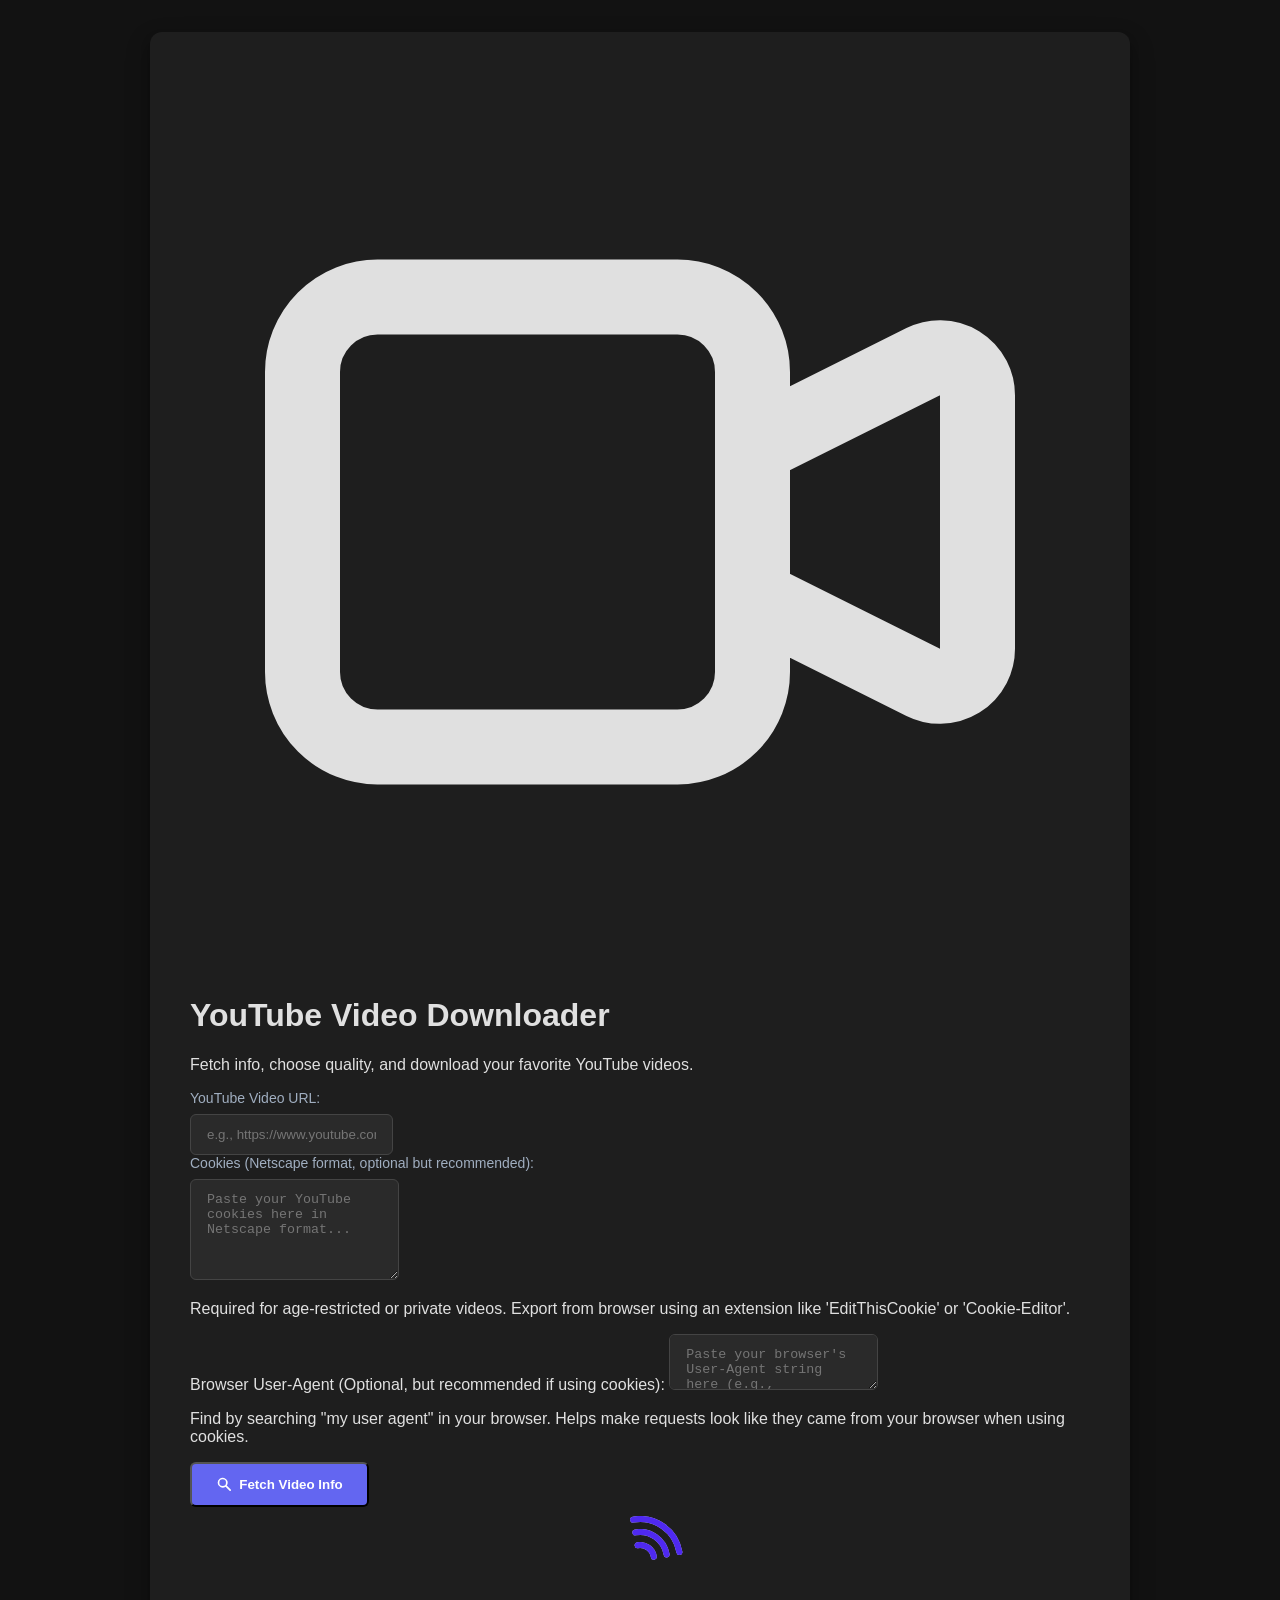
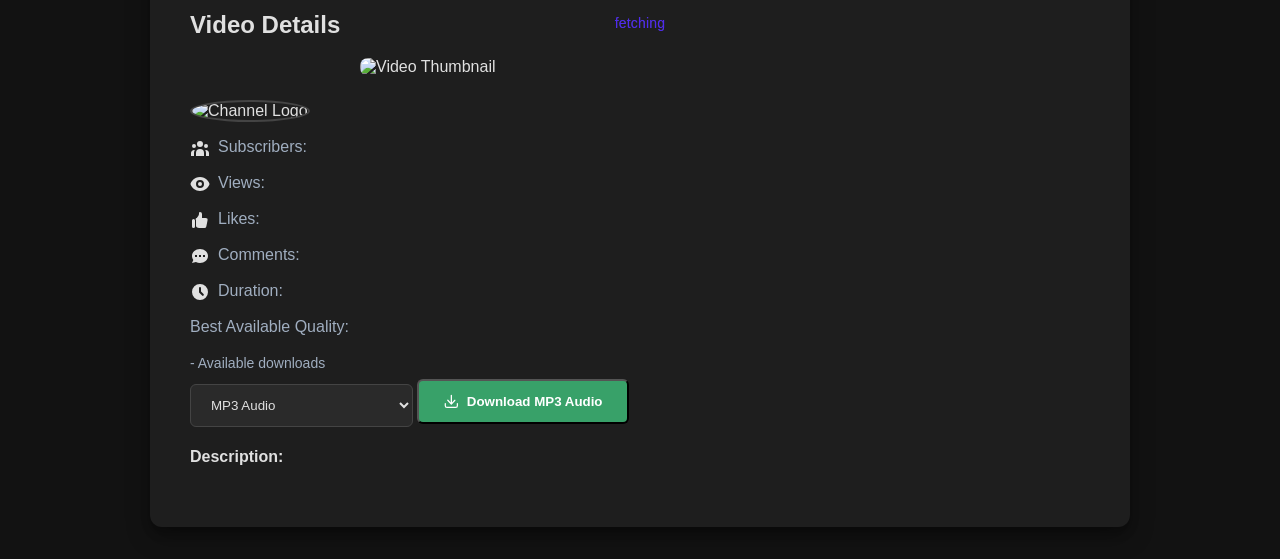
==== commit 916d1bf0: "Add optional User-Agent input for yt-dlp requests" ====
--- a/templates/index.html
+++ b/templates/index.html
@@ -382,8 +382,15 @@
 
             <div>
                 <label for="cookiesContent" class="form-label">Cookies (Netscape format, optional but recommended):</label>
-                <textarea id="cookiesContent" rows="4" class="w-full" placeholder="# Netscape HTTP Cookie File..."></textarea>
-                <p class="text-xs text-gray-500 mt-1">Required for age-restricted or private videos. Export from browser using an extension like 'EditThisCookie' or 'Cookie-Editor'.</p>
+                <textarea id="cookiesContent" name="cookies_content" rows="5" class="w-full p-2.5 bg-gray-700 border border-gray-600 rounded-lg text-gray-200 placeholder-gray-400 focus:ring-blue-500 focus:border-blue-500 text-sm shadow-sm resize-y" placeholder="Paste your YouTube cookies here in Netscape format..."></textarea>
+                <p class="mt-1 text-xs text-gray-400">Required for age-restricted or private videos. Export from browser using an extension like 'EditThisCookie' or 'Cookie-Editor'.</p>
+            </div>
+
+            <!-- User-Agent Input -->
+            <div class="mb-6">
+                <label for="userAgentInput" class="block mb-2 text-sm font-medium text-gray-300">Browser User-Agent (Optional, but recommended if using cookies):</label>
+                <textarea id="userAgentInput" name="user_agent_content" rows="2" class="w-full p-2.5 bg-gray-700 border border-gray-600 rounded-lg text-gray-200 placeholder-gray-400 focus:ring-blue-500 focus:border-blue-500 text-sm shadow-sm resize-y" placeholder="Paste your browser's User-Agent string here (e.g., Mozilla/5.0 ...)"></textarea>
+                <p class="mt-1 text-xs text-gray-400">Find by searching "my user agent" in your browser. Helps make requests look like they came from your browser when using cookies.</p>
             </div>
 
             <button id="fetchInfoBtn" class="btn btn-primary w-full">
@@ -479,6 +486,7 @@
         const downloadBtn = document.getElementById('downloadBtn');
         const youtubeUrlInput = document.getElementById('youtubeUrl');
         const cookiesContentInput = document.getElementById('cookiesContent');
+        const userAgentInput = document.getElementById('userAgentInput');
         const videoInfoDiv = document.getElementById('videoInfo');
         const loadingSpinner = document.getElementById('loadingSpinner');
         const errorMessageDiv = document.getElementById('errorMessage');
@@ -590,6 +598,7 @@
         fetchInfoBtn.addEventListener('click', async () => {
             currentUrl = youtubeUrlInput.value.trim();
             const cookies = cookiesContentInput.value.trim();
+            const userAgent = userAgentInput.value.trim();
 
             if (!currentUrl) {
                 displayError('Please enter a YouTube URL.');
@@ -614,7 +623,7 @@
                         headers: {
                             'Content-Type': 'application/json',
                         },
-                        body: JSON.stringify({ url: currentUrl, cookies_content: cookies }),
+                        body: JSON.stringify({ url: currentUrl, cookies_content: cookies, user_agent: userAgent }),
                     },
                     MAX_RETRIES,
                     RETRY_DELAY_MS,
@@ -708,6 +717,7 @@
         downloadBtn.addEventListener('click', async () => {
             const selectedQuality = qualitySelect.value;
             const cookies = cookiesContentInput.value.trim();
+            const userAgent = userAgentInput.value.trim();
 
             if (!currentUrl) {
                 displayError('No URL specified. Please fetch info first.');
@@ -754,7 +764,7 @@
                         headers: {
                             'Content-Type': 'application/json',
                         },
-                        body: JSON.stringify({ url: currentUrl, quality: selectedQuality, cookies_content: cookies }),
+                        body: JSON.stringify({ url: currentUrl, quality: selectedQuality, cookies_content: cookies, user_agent: userAgent }),
                     },
                     MAX_RETRIES,
                     RETRY_DELAY_MS,
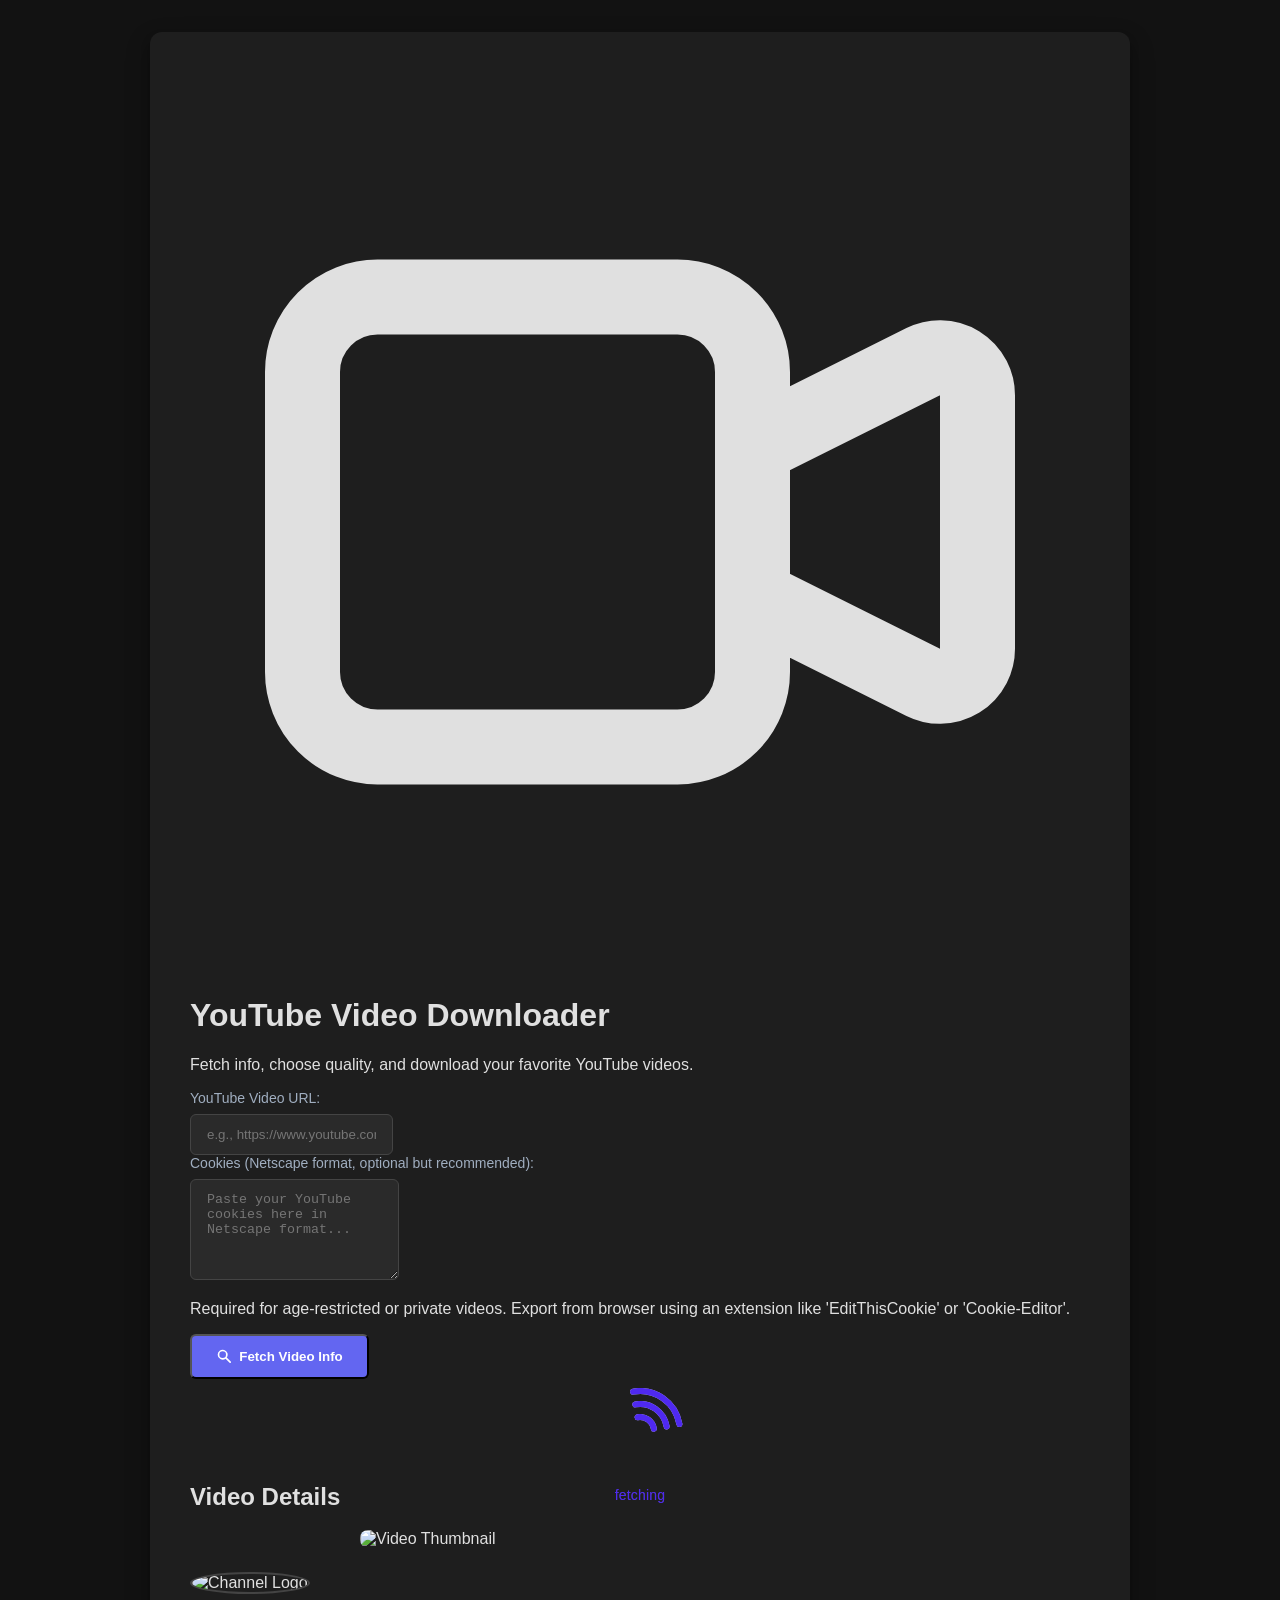
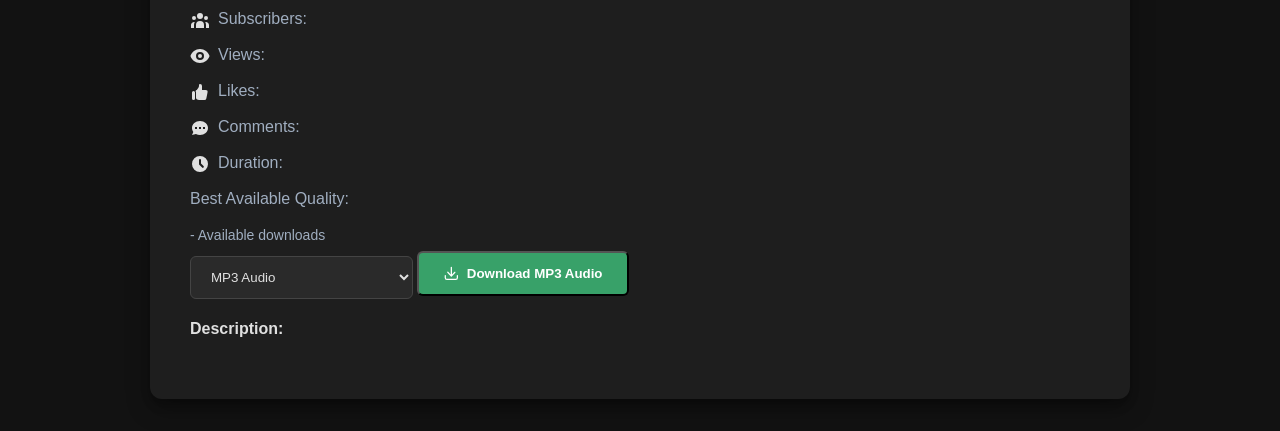
==== commit f16bea2a: "Remove User-Agent input section from UI and backend" ====
--- a/templates/index.html
+++ b/templates/index.html
@@ -384,13 +384,6 @@
                 <label for="cookiesContent" class="form-label">Cookies (Netscape format, optional but recommended):</label>
                 <textarea id="cookiesContent" name="cookies_content" rows="5" class="w-full p-2.5 bg-gray-700 border border-gray-600 rounded-lg text-gray-200 placeholder-gray-400 focus:ring-blue-500 focus:border-blue-500 text-sm shadow-sm resize-y" placeholder="Paste your YouTube cookies here in Netscape format..."></textarea>
                 <p class="mt-1 text-xs text-gray-400">Required for age-restricted or private videos. Export from browser using an extension like 'EditThisCookie' or 'Cookie-Editor'.</p>
-            </div>
-
-            <!-- User-Agent Input -->
-            <div class="mb-6">
-                <label for="userAgentInput" class="block mb-2 text-sm font-medium text-gray-300">Browser User-Agent (Optional, but recommended if using cookies):</label>
-                <textarea id="userAgentInput" name="user_agent_content" rows="2" class="w-full p-2.5 bg-gray-700 border border-gray-600 rounded-lg text-gray-200 placeholder-gray-400 focus:ring-blue-500 focus:border-blue-500 text-sm shadow-sm resize-y" placeholder="Paste your browser's User-Agent string here (e.g., Mozilla/5.0 ...)"></textarea>
-                <p class="mt-1 text-xs text-gray-400">Find by searching "my user agent" in your browser. Helps make requests look like they came from your browser when using cookies.</p>
             </div>
 
             <button id="fetchInfoBtn" class="btn btn-primary w-full">
@@ -486,7 +479,6 @@
         const downloadBtn = document.getElementById('downloadBtn');
         const youtubeUrlInput = document.getElementById('youtubeUrl');
         const cookiesContentInput = document.getElementById('cookiesContent');
-        const userAgentInput = document.getElementById('userAgentInput');
         const videoInfoDiv = document.getElementById('videoInfo');
         const loadingSpinner = document.getElementById('loadingSpinner');
         const errorMessageDiv = document.getElementById('errorMessage');
@@ -598,7 +590,6 @@
         fetchInfoBtn.addEventListener('click', async () => {
             currentUrl = youtubeUrlInput.value.trim();
             const cookies = cookiesContentInput.value.trim();
-            const userAgent = userAgentInput.value.trim();
 
             if (!currentUrl) {
                 displayError('Please enter a YouTube URL.');
@@ -623,7 +614,7 @@
                         headers: {
                             'Content-Type': 'application/json',
                         },
-                        body: JSON.stringify({ url: currentUrl, cookies_content: cookies, user_agent: userAgent }),
+                        body: JSON.stringify({ url: currentUrl, cookies_content: cookies }),
                     },
                     MAX_RETRIES,
                     RETRY_DELAY_MS,
@@ -717,7 +708,6 @@
         downloadBtn.addEventListener('click', async () => {
             const selectedQuality = qualitySelect.value;
             const cookies = cookiesContentInput.value.trim();
-            const userAgent = userAgentInput.value.trim();
 
             if (!currentUrl) {
                 displayError('No URL specified. Please fetch info first.');
@@ -764,7 +754,7 @@
                         headers: {
                             'Content-Type': 'application/json',
                         },
-                        body: JSON.stringify({ url: currentUrl, quality: selectedQuality, cookies_content: cookies, user_agent: userAgent }),
+                        body: JSON.stringify({ url: currentUrl, quality: selectedQuality, cookies_content: cookies }),
                     },
                     MAX_RETRIES,
                     RETRY_DELAY_MS,
